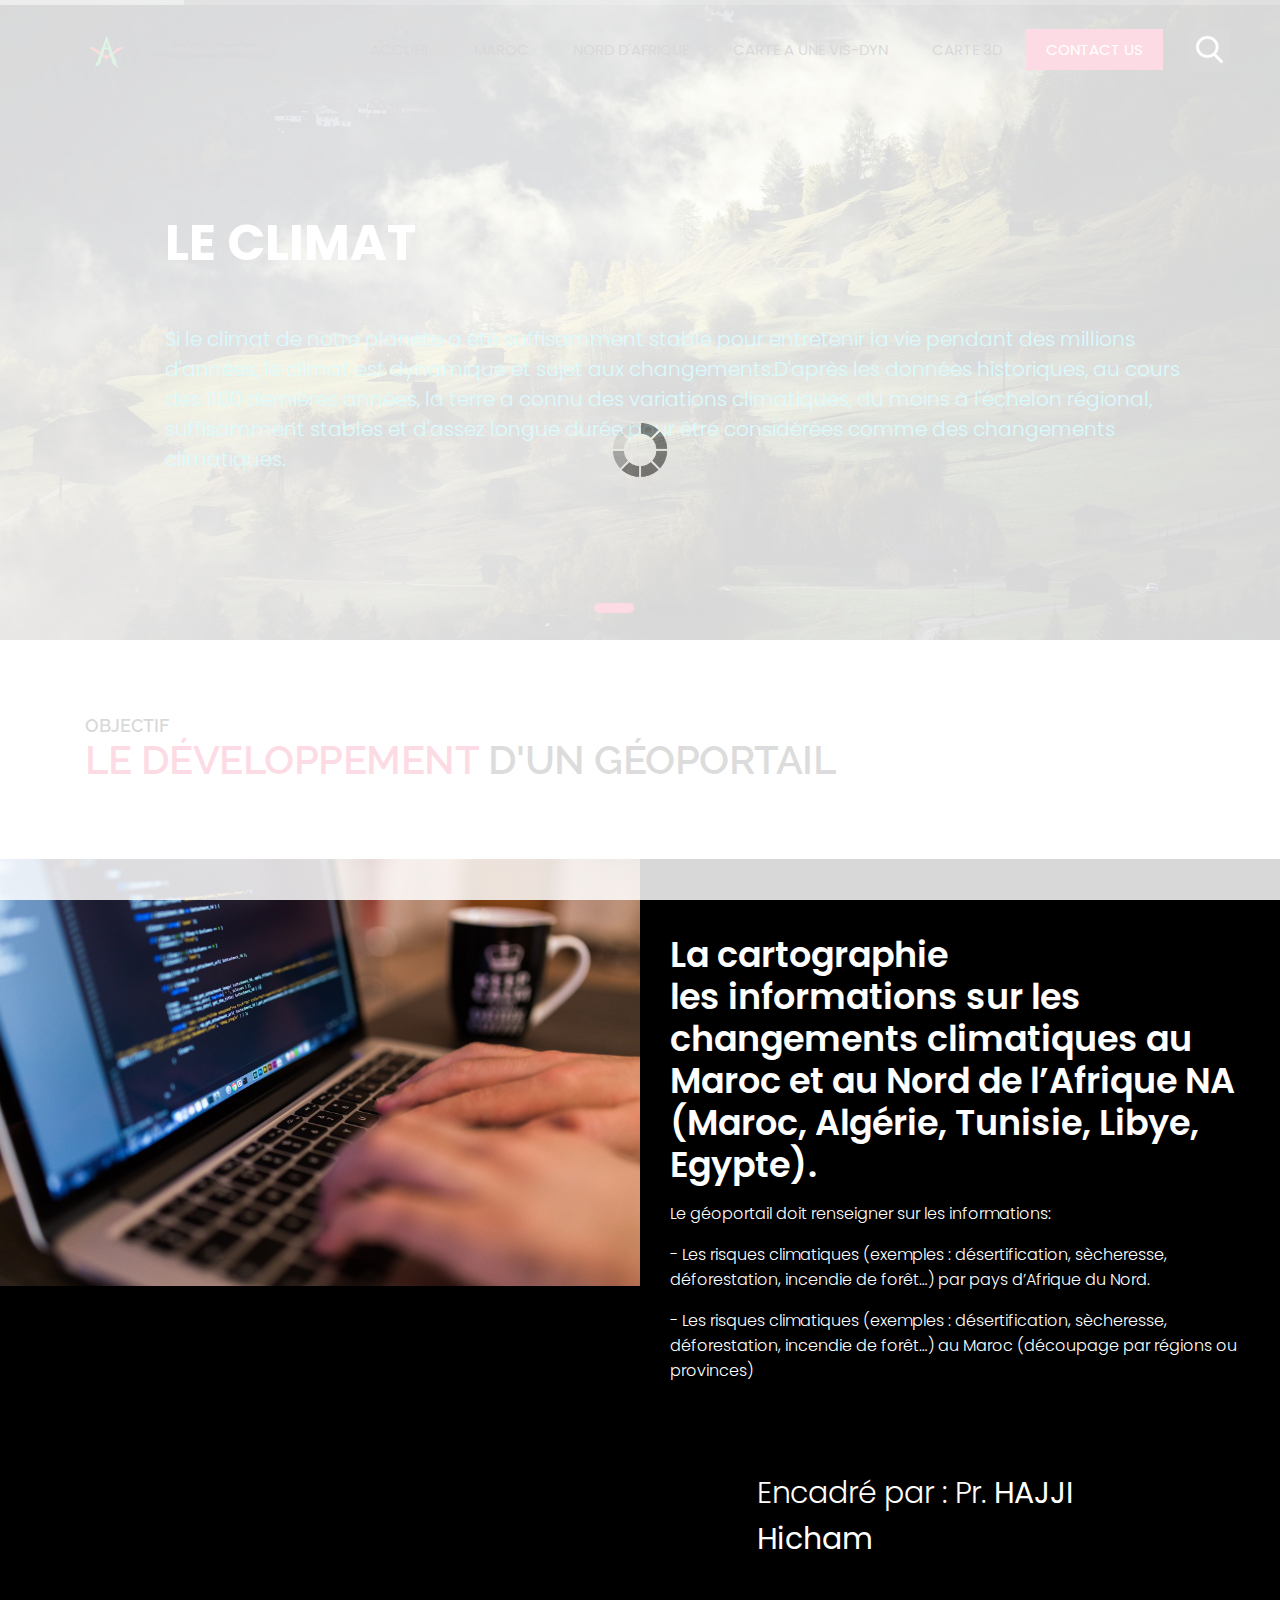
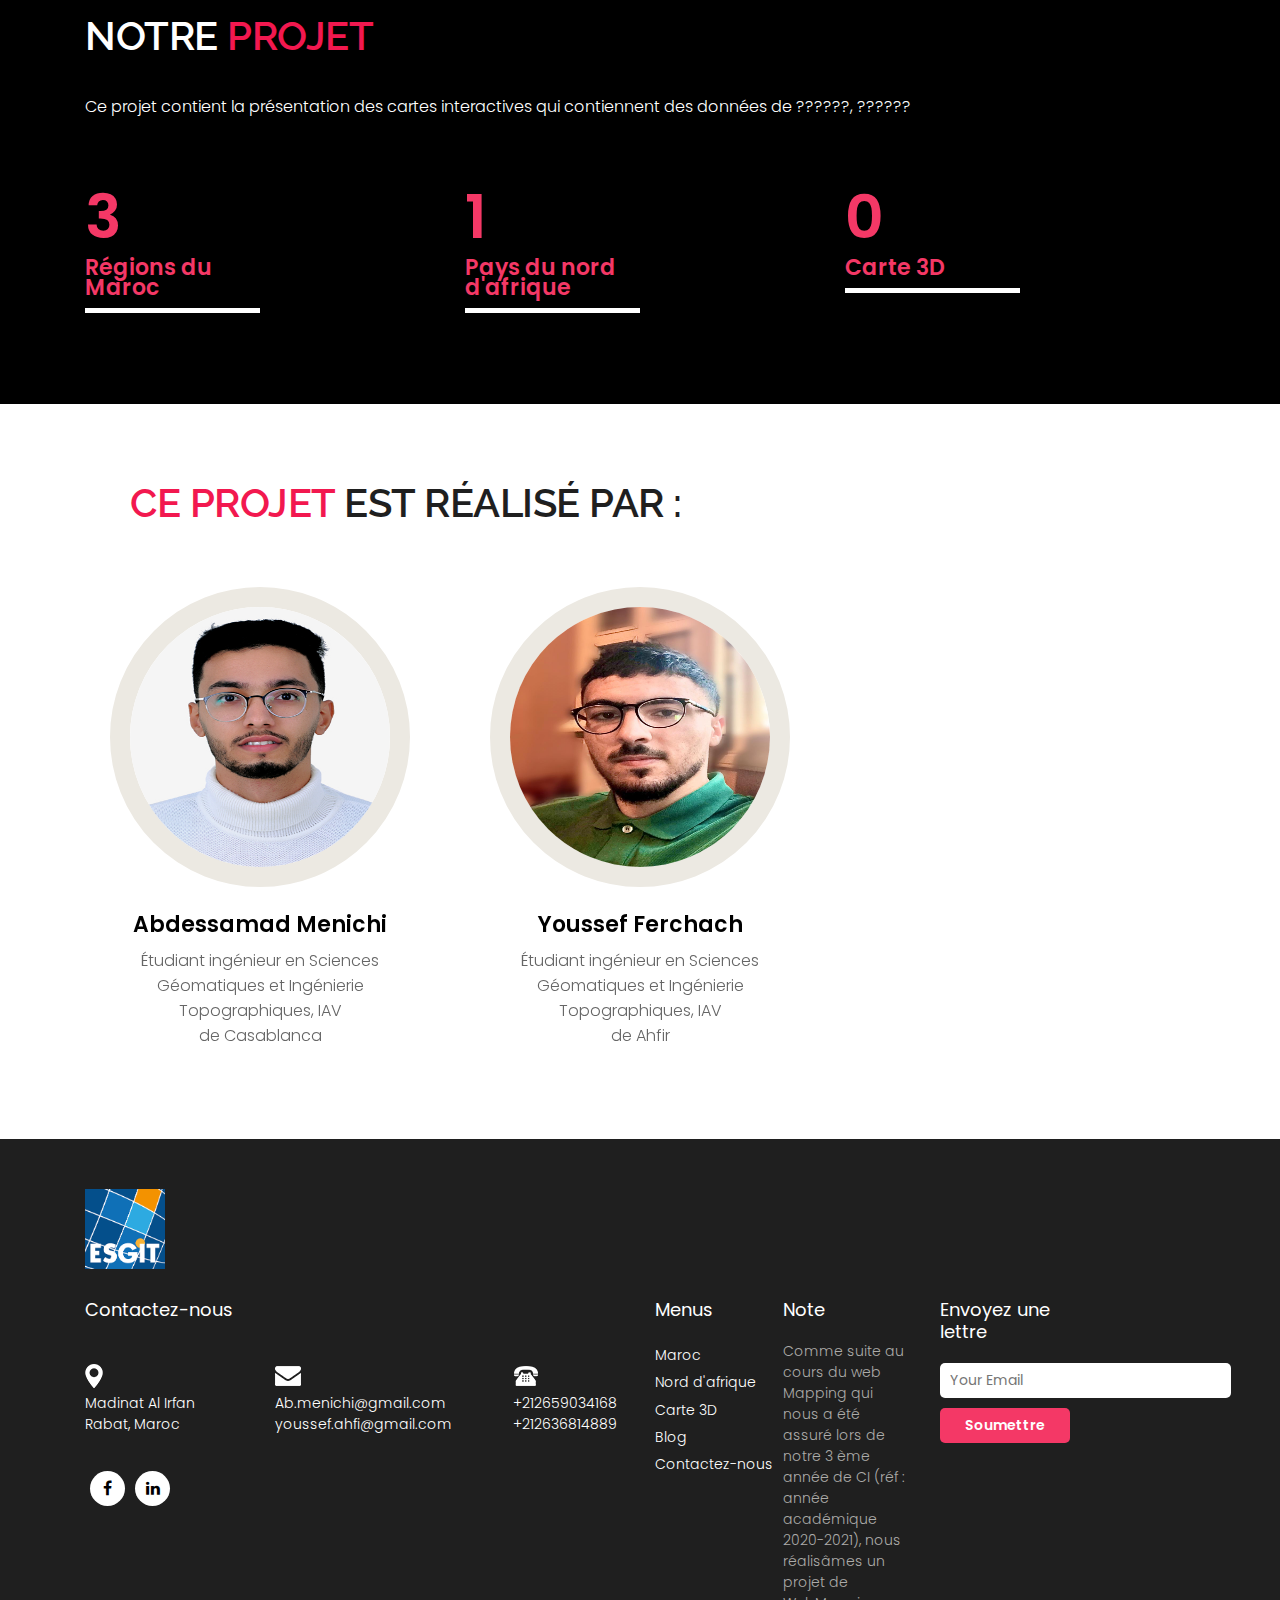
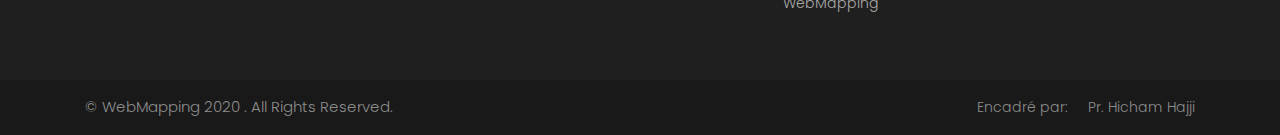
==== index.html @ 2bb7e205 "Add files via upload" ====
<!DOCTYPE html>
<html lang="en">
<!-- Basic -->

<head>
    <meta charset="utf-8">
    <meta http-equiv="X-UA-Compatible" content="IE=edge">

    <!-- Mobile Metas -->
    <meta name="viewport" content="width=device-width, minimum-scale=1.0, maximum-scale=1.0, user-scalable=no">

    <!-- Site Metas -->
    <title>Géoportail 32-46</title>
    <meta name="keywords" content="">
    <meta name="description" content="">
    <meta name="author" content="">

    <!-- Site Icons -->
    <link rel="shortcut icon" href="#" type="image/x-icon" />
    <link rel="apple-touch-icon" href="#" />

    <!-- Bootstrap CSS -->
    <link rel="stylesheet" href="css/bootstrap.min.css" />
    <!-- Pogo Slider CSS -->
    <link rel="stylesheet" href="css/pogo-slider.min.css" />
    <!-- Site CSS -->
    <link rel="stylesheet" href="css/style.css" />
    <!-- Responsive CSS -->
    <link rel="stylesheet" href="css/responsive.css" />
    <!-- Custom CSS -->
    <link rel="stylesheet" href="css/custom.css" />

    <!--[if lt IE 9]>
      <script src="https://oss.maxcdn.com/libs/html5shiv/3.7.0/html5shiv.js"></script>
      <script src="https://oss.maxcdn.com/libs/respond.js/1.4.2/respond.min.js"></script>
    <![endif]-->

</head>

<body id="home" data-spy="scroll" data-target="#navbar-wd" data-offset="98">

    <!-- LOADER -->
    <div id="preloader">
        <div class="loader">
            <img src="images/loader.gif" alt="#" />
        </div>
    </div>
    <!-- end loader -->
    <!-- END LOADER -->

    <!-- Start header -->
    <header class="top-header">
        <nav class="navbar header-nav navbar-expand-lg">
            <div class="container-fluid">
                <a class="navbar-brand" href="index.html"><img src="img/logo.png" alt="image"></a>
                <button class="navbar-toggler" type="button" data-toggle="collapse" data-target="#navbar-wd" aria-controls="navbar-wd" aria-expanded="false" aria-label="Toggle navigation">
                    <span></span>
                    <span></span>
                    <span></span>
                </button>
                <div class="collapse navbar-collapse justify-content-end" id="navbar-wd">
                    <ul class="navbar-nav">
                        <li><a class="nav-link active" href="index.html">Accueil</a></li>
                        <li><a class="nav-link" href="Maroc.html">Maroc</a></li>
                        <li><a class="nav-link" href="Nord_Afrique.html">Nord d'afrique</a></li>
                        <li><a class="nav-link" href="Vis_dyn.html">Carte a une vis-dyn</a></li>
                        <li><a class="nav-link" href="Carte 3d.html">Carte 3D</a></li>
                        <li><a class="nav-link" style="background:#f2184f;color:#fff;" href="contact.html">Contact us</a></li>
                    </ul>
                </div>
                <div class="search-box">
                    <input type="text" class="search-txt" placeholder="Search">
                    <a class="search-btn">
                        <img src="images/search_icon.png" alt="#" />
                    </a>
                </div>
            </div>
        </nav>
    </header>
    <!-- End header -->

    <!-- Start Banner -->
    <div class="ulockd-home-slider">
        <div class="container-fluid">
            <div class="row">
                <div class="pogoSlider" id="js-main-slider">
                    <div class="pogoSlider-slide" style="background-image:url(img/1.jpg);">
                        <div class="container">
                            <div class="row">
                                <div class="col-md-12">
                                    <div class="slide_text">
                                        <h3 style="color: #fff;">LE CLIMAT<br></h3>
                                        <br>
                                        <h4><span class="theme_color"></span></h4>
                                        <br>
                                        <p style="color: rgb(4, 226, 255);">Si le climat de notre planète a été suffisamment stable pour entretenir la vie pendant des millions d'années, le climat est dynamique et sujet aux changements.D'après les données historiques, au cours des 1100 dernières années, la terre a connu des variations climatiques, du moins à l'échelon régional, suffisamment stables et d'assez longue durée pour être considérées comme des changements climatiques.</p>
                                    </div>
                                </div>
                            </div>
                        </div>
                    </div>
                    <div class="pogoSlider-slide" style="background-image:url(img/2.jpg);">
                        <div class="container">
                            <div class="row">
                                <div class="col-md-12">
                                    <div class="slide_text">
                                        <h3>LES CHANGEMENTS<br>CLIMATIQUES</h3>
                                        <br>
                                        <h4><span class="theme_color"></span></h4>
                                        <br>
                                        <p style="color: rgb(0, 0, 0);">A l'échelle de l'humanité, une moyenne de 200 millions de personnes sont touchées chaque année par les catastrophes naturelles et environ 70 000 en périssent. En effet, comme en témoignent les bilans annuels des catastrophes et anomalies climatiques, nous assistons à des signes avant-coureurs significatifs.</p>
                                    </div>
                                </div>
                            </div>
                        </div>
                    </div>
                </div>
                <!-- .pogoSlider -->
            </div>
        </div>
    </div>
    <!-- End Banner -->
    
	<!-- section -->
    <div class="section layout_padding">
        <div class="container">
            <div class="row">
                <div class="col-md-12">
                    <div class="full">
                        <div class="heading_main text_align_left">
						   
						   <div class="right">
						    <p class="small_tag">Objectif</p>
                            <h2><span class="theme_color">le développement</span> d'un géoportail</h2>
						  </div>	
                        </div>
                    </div>
                </div>
            </div>
        </div>
    </div>
	<!-- end section -->

    <!-- section -->
    <div class="section dark_bg">
        <div class="container-fluid">
            <div class="row">
                <div class="col-lg-6 col-md-12 text_align_center padding_0">
                    <div class="full">
                        <img class="img-responsive" src="img/img-2png.jpg" alt="#" />
                    </div>
                </div>

                <div class="col-lg-6 col-md-12 white_fonts layout_padding padding_left_right">
                    <h3 class="small_heading">La cartographie<br>les informations sur les changements climatiques au Maroc et au Nord de l’Afrique NA (Maroc, Algérie, Tunisie, Libye, Egypte).</h3>
                    <p> 
                        Le géoportail doit renseigner sur les informations:</p>
                       <p> - Les risques climatiques (exemples : désertification, sècheresse, déforestation, incendie de forêt…) par pays d’Afrique du Nord.</p>
                        <p>- Les risques climatiques (exemples : désertification, sècheresse, déforestation, incendie de forêt…) au Maroc (découpage par régions ou provinces)</p>
                        <p style="font-size: 30px; margin: 15%;">   Encadré par : Pr. <b >HAJJI Hicham</b></p>
                </div>
            </div>
        </div>
    </div>
    <!-- end section -->

	<!-- section -->
    <div class="section layout_padding dark_bg">
        <div class="container">
            <div class="row">
                <div class="col-md-12">
                    <div class="full">
                        <div class="heading_main text_align_left white_fonts">
						   
						   <div class="right">
						    <h2 style="margin-top: -65%;">Notre <span class="theme_color">Projet</h2>
							
                          </div>	
                        </div>
                    </div>
                </div>
            </div>
			<div class="row margin-top_30">
                <div class="col-lg-12 margin-top_30 white_fonts">
                    <p style="margin-top: -15%;">Ce projet contient la présentation des cartes interactives qui contiennent des données de ??????, ??????</p>
                </div>
            </div>
			<div class="row margin-top_30 counter_section">
			   <div class="col-sm-12 col-md-4">
	        <div class="counter margin-top_30">
      
      <h2 class="timer count-title count-number " data-to="12" data-speed="3000"; style="margin-top: -40%;"></h2>
       <p class="count-text">Régions du Maroc</p>
    </div>
	        </div>
              <div class="col-sm-12 col-md-4">
               <div class="counter margin-top_30">
      
      <h2 class="timer count-title count-number" data-to="5" data-speed="3000"; style="margin-top: -40%;"></h2>
      <p class="count-text">Pays du nord d'afrique</p>
    </div>
              </div>
              <div class="col-sm-12 col-md-4">
                  <div class="counter margin-top_30">
     
      <h2 class="timer count-title count-number" data-to="1" data-speed="3000"; style="margin-top: -40%;"></h2>
      <p class="count-text">Carte    3D</p>
      
    </div></div>
			</div>
		
        </div>
    </div>
	<!-- end section -->

    <!-- section -->
    <div class="section layout_padding">
        <div class="container">
            <div class="row">
                <div class="col-md-12">
                    <div class="full">
                        <div class="heading_main text_align_left">
						   <div class="left">
						     <p class="section_count"></p>
						   </div>
						   <div class="right">
                            <h2><span class="theme_color">Ce projet  </span> est réalisé par :</h2>
							</div>	
                        </div>
                    </div>
                </div>
            </div>
			<div class="row margin-top_30">
                <div class="col-lg-12 margin-top_30">
                    <div id="team_slider" class="carousel slide" data-ride="carousel">

                        <!-- The slideshow -->
                        <div class="carousel-inner">
                            <div class="carousel-item active">
                                <div class="row">

                                   <div class="col-lg-4 col-md-4 col-sm-12">
                                        <div class="full">
										   <div class="full team_member_img text_align_center"> 
										      <img src="img/img-8.jpg" alt="#" />
											 <div class="social_icon_team">
											    <ul class="social_icon">
                                <li><a href="https://web.facebook.com/ab.menichi/"><i class="fa fa-facebook-f"></i></a></li>
                                
                                <li><a href="https://www.linkedin.com/in/abdessamadmenichi/"><i class="fa fa-linkedin"></i></a></li>
                                
                                               </ul>
                                             </div>											 
										   </div>
										   <div class="full text_align_center">
                                             <h3>Abdessamad Menichi</h3>
                                             <p>Étudiant ingénieur en Sciences Géomatiques et Ingénierie Topographiques, IAV
                                                <br>de Casablanca</p>
										   </div>
										   <div class="full text_align_center">
										     
										   </div>
										</div>
                                    </div>
									
                                   <div class="col-lg-4 col-md-4 col-sm-12">
                                        <div class="full">
										   <div class="full team_member_img text_align_center"> 
										      <img src="img/img-9.png" alt="#" />
											 <div class="social_icon_team">
											    <ul class="social_icon">
                                <li><a href="https://web.facebook.com/ab.menichi/"><i class="fa fa-facebook-f"></i></a></li>
                                
                                <li><a href="https://www.linkedin.com/in/youssef-ferchach-a106651b5/"><i class="fa fa-linkedin"></i></a></li>
                                
                                               </ul>
                                             </div>											 
										   </div>
										   <div class="full text_align_center">
                                             <h3>Youssef Ferchach</h3>
                                             <p>Étudiant ingénieur en Sciences Géomatiques et Ingénierie Topographiques, IAV
                                                <br>de Ahfir</p>
										   </div>
										   
										</div>
                                    </div>
									
                                </div>
                            </div>
                            <div class="carousel-item">
                                <div class="row" >
                                   <div class="col-lg-4 col-md-4 col-sm-12">
                                        <div class="full">
										   <div class="full team_member_img text_align_center"> 
										      <img src="img/img-8.jpg" alt="#" />
											 <div class="social_icon_team">
											    <ul class="social_icon">
                                <li><a href="https://web.facebook.com/ab.menichi/"><i class="fa fa-facebook-f"></i></a></li>
                                
                                <li><a href="https://www.linkedin.com/in/abdessamadmenichi/"><i class="fa fa-linkedin"></i></a></li>
                                
                                               </ul>
                                             </div>											 
										   </div>
										   <div class="full text_align_center">
                                             <h3>Abdessamad Menichi</h3>
                                             <p>Étudiant ingénieur en Sciences Géomatiques et Ingénierie Topographiques, IAV
                                                <br>de Casablanca</p>
										   </div>
										   <div class="full text_align_center">
										     
										   </div>
										</div>
                                    </div>
									
                                   <div class="col-lg-4 col-md-4 col-sm-12">
                                        <div class="full">
										   <div class="full team_member_img text_align_center"> 
										      <img src="img/img-9.png" alt="#" />
											 <div class="social_icon_team">
											    <ul class="social_icon">
                                <li><a href="https://web.facebook.com/fer.youss"><i class="fa fa-facebook-f"></i></a></li>
                                
                                <li><a href="https://www.linkedin.com/in/youssef-ferchach-a106651b5/"><i class="fa fa-linkedin"></i></a></li>
                                
                                               </ul>
                                             </div>											 
										   </div>
										   <div class="full text_align_center">
                                             <h3>Youssef Ferchach</h3>
                                             <p>Étudiant ingénieur en Sciences Géomatiques et Ingénierie Topographiques, IAV
                                                <br>de Ahfir</p>
										   </div>
										   
										</div>
                                    </div>
									
                                </div
                            </div>
                        </div>

                        <div class="bullets">
						  <!-- Indicators -->
  <ul class="carousel-indicators">
    <li data-target="#team_slider" data-slide-to="0" class="active"></li>
    <li data-target="#team_slider" data-slide-to="1"></li>
  </ul>
						</div>

                    </div>
                </div>

            </div>
        </div>
    </div>
	</div>
	<!-- end section -->

    <!-- Start Footer -->
    <footer class="footer-box">
        <div class="container">
            <div class="row">
                <div class="col-md-12 margin-bottom_30">
				   <img src="img/f_logo.png" alt="#" style="height: 80px;width: 80px" />
				</div>
               <div class="col-xl-6 white_fonts">
                    <div class="row">
					<div class="col-md-12 white_fonts margin-bottom_30">
					   <h3>Contactez-nous</h3>
					</div>
                        <div class="col-md-4">
                            <div class="full icon">
                                <img src="images/social1.png">
                            </div>
                            <div class="full white_fonts">
                                <p>Madinat Al Irfan
                                    <br>Rabat, Maroc</p>
                            </div>
                        </div>
                        <div class="col-md-5">
                            <div class="full icon">
                                <img src="images/social2.png">
                            </div>
                            <div class="full white_fonts">
                                <p>Ab.menichi@gmail.com
                                    <br>youssef.ahfi@gmail.com </p>
                            </div>
                        </div>
                        <div class="col-md-3">
                            <div class="full icon">
                                <img src="images/social3.png">
                            </div>
                            <div class="full white_fonts">
                                <p>+212659034168
                                    <br>+212636814889</p>
                            </div>
                        </div>
						<div class="col-md-12">
						   <ul class="full social_icon margin-top_20">
                                <li><a href="https://web.facebook.com/IAV.HASSANII.IAV"><i class="fa fa-facebook-f"></i></a></li>
                                
                                <li><a href="https://www.linkedin.com/school/iavhassan/"><i class="fa fa-linkedin"></i></a></li>
                                
                            </ul>
						</div>
                    </div>
                </div>
				
				 <div class="col-xl-6 white_fonts">
				    <div class="row">
					   <div class="col-md-6">
					     <div class="footer_blog footer_menu">
						    <h3>Menus</h3>
						    <ul> 
							  <li><a href="Maroc.html">Maroc</a></li>
							  <li><a href="Nord_Afrique.html">Nord d'afrique</a></li>
							  <li><a href="Carte 3d.html">Carte 3D</a></li>
							  <li><a href="https://www.youtube.com/watch?v=t9f39nukKBY">Blog</a></li>
							  <li><a href="contact.html">Contactez-nous</a></li>
							</ul>
						 </div>
						 <div class="footer_blog recent_post_footer">
						   <h3>Note</h3>
						   <p>Comme suite au cours du web Mapping qui nous a été assuré lors de notre 3 ème année de CI (réf : année académique 2020-2021), nous réalisâmes un projet de WebMapping </p>
						 </div>
					   </div>
					   <div class="col-md-6">
					     <div class="footer_blog full">
						     <h3>Envoyez une lettre</h3>
							 <div class="newsletter_form">
							    <form action="index.html">
								   <input type="email" placeholder="Your Email" name="#" required />
								   <button>Soumettre</button>
								</form>
							 </div>
						 </div>
					   </div>
					</div>
				 </div>

            </div>
            
        </div>
    </footer>
    <!-- End Footer -->

    <div class="footer_bottom">
        <div class="container">
            <div class="row">
                <div class="col-12">
                    <p class="crp">© WebMapping 2020 . All Rights Reserved.</p>
                    <ul class="bottom_menu">
                        <li><a href="#">Encadré par:</a></li>
                        <li><a href="#">Pr. Hicham Hajji</a></li>
                    </ul>
                </div>
            </div>
        </div>
    </div>

    <a href="#" id="scroll-to-top" class="hvr-radial-out"><i class="fa fa-angle-up"></i></a>

    <!-- ALL JS FILES -->
    <script src="js/jquery.min.js"></script>
	<script src="js/popper.min.js"></script>
    <script src="js/bootstrap.min.js"></script>
    <!-- ALL PLUGINS -->
    <script src="js/jquery.magnific-popup.min.js"></script>
    <script src="js/jquery.pogo-slider.min.js"></script>
    <script src="js/slider-index.js"></script>
    <script src="js/smoothscroll.js"></script>
    <script src="js/form-validator.min.js"></script>
    <script src="js/contact-form-script.js"></script>
    <script src="js/isotope.min.js"></script>
    <script src="js/images-loded.min.js"></script>
    <script src="js/custom.js"></script>
	<script>
	/* counter js */

(function ($) {
	$.fn.countTo = function (options) {
		options = options || {};
		
		return $(this).each(function () {
			// set options for current element
			var settings = $.extend({}, $.fn.countTo.defaults, {
				from:            $(this).data('from'),
				to:              $(this).data('to'),
				speed:           $(this).data('speed'),
				refreshInterval: $(this).data('refresh-interval'),
				decimals:        $(this).data('decimals')
			}, options);
			
			// how many times to update the value, and how much to increment the value on each update
			var loops = Math.ceil(settings.speed / settings.refreshInterval),
				increment = (settings.to - settings.from) / loops;
			
			// references & variables that will change with each update
			var self = this,
				$self = $(this),
				loopCount = 0,
				value = settings.from,
				data = $self.data('countTo') || {};
			
			$self.data('countTo', data);
			
			// if an existing interval can be found, clear it first
			if (data.interval) {
				clearInterval(data.interval);
			}
			data.interval = setInterval(updateTimer, settings.refreshInterval);
			
			// initialize the element with the starting value
			render(value);
			
			function updateTimer() {
				value += increment;
				loopCount++;
				
				render(value);
				
				if (typeof(settings.onUpdate) == 'function') {
					settings.onUpdate.call(self, value);
				}
				
				if (loopCount >= loops) {
					// remove the interval
					$self.removeData('countTo');
					clearInterval(data.interval);
					value = settings.to;
					
					if (typeof(settings.onComplete) == 'function') {
						settings.onComplete.call(self, value);
					}
				}
			}
			
			function render(value) {
				var formattedValue = settings.formatter.call(self, value, settings);
				$self.html(formattedValue);
			}
		});
	};
	
	$.fn.countTo.defaults = {
		from: 0,               // the number the element should start at
		to: 0,                 // the number the element should end at
		speed: 1000,           // how long it should take to count between the target numbers
		refreshInterval: 100,  // how often the element should be updated
		decimals: 0,           // the number of decimal places to show
		formatter: formatter,  // handler for formatting the value before rendering
		onUpdate: null,        // callback method for every time the element is updated
		onComplete: null       // callback method for when the element finishes updating
	};
	
	function formatter(value, settings) {
		return value.toFixed(settings.decimals);
	}
}(jQuery));

jQuery(function ($) {
  // custom formatting example
  $('.count-number').data('countToOptions', {
	formatter: function (value, options) {
	  return value.toFixed(options.decimals).replace(/\B(?=(?:\d{3})+(?!\d))/g, ',');
	}
  });
  
  // start all the timers
  $('.timer').each(count);  
  
  function count(options) {
	var $this = $(this);
	options = $.extend({}, options || {}, $this.data('countToOptions') || {});
	$this.countTo(options);
  }
});
	</script>
</body>

</html>
---- css/pogo-slider.min.css ----
.pogoSlider-dir-btn:focus,
.pogoSlider-nav-btn:focus {
	outline: 0
}

.pogoSlider {
	width: 100%;
	height: 0;
	padding-bottom: 50% !important;
	position: relative;
	overflow: hidden
}

#column-left .pogoSlider,
#column-right .pogoSlider,
#content .pogoSlider {
	margin-bottom: 20px
}

.pogoSlider--banner .pogoSlider-slide {
	ms-filter: "progid:DXImageTransform.Microsoft.Alpha(Opacity=100)";
	filter: alpha(opacity=100);
	opacity: 1
}

.pogoSlider-slide {
	width: 100%;
	height: 100%;
	position: absolute;
	background-size: cover;
	-ms-filter: "progid:DXImageTransform.Microsoft.Alpha(Opacity=0)";
	filter: alpha(opacity=0);
	opacity: 0;
	-webkit-perspective: 1300px;
	perspective: 1300px;
	overflow: hidden
}

.pogoSlider-loading {
	position: absolute;
	top: 0;
	left: 0;
	width: 100%;
	height: 100%;
	background: #eaeaea;
	z-index: 11
}

.pogoSlider-loading-icon {
	position: absolute;
	top: 50%;
	margin-top: -18px;
	left: 50%;
	margin-left: -18px;
	width: 36px;
	height: 36px;
	background-image: url([data-uri])
}

.pogoSlider-slide-element {
	-webkit-animation-fill-mode: both;
	animation-fill-mode: both
}

.m-pogoSlider .pogoSlider-slide-element {
	position: absolute;
	margin: 0;
	box-sizing: border-box
}

.pogoSlider-progressBar {
	position: absolute;
	width: 100%;
	height: 5px;
	top: 0;
	left: 0;
	background: #fff;
	-ms-filter: "progid:DXImageTransform.Microsoft.Alpha(Opacity=20)";
	filter: alpha(opacity=20);
	background: rgba(255, 255, 255, .2);
	z-index: 6
}

.pogoSlider-progressBar-duration {
	position: absolute;
	height: 100%;
	left: 0;
	width: 0;
	background: #fff;
	-ms-filter: "progid:DXImageTransform.Microsoft.Alpha(Opacity=40)";
	filter: alpha(opacity=40);
	background: rgba(255, 255, 255, .4)
}

.pogoSlider-dir-btn {
	position: absolute;
	z-index: 10;
	background: 0 0;
	width: 20px;
	height: 20px;
	border-color: #eaeaea;
	border-color: rgba(255, 255, 255, .7);
	border-style: solid;
	-webkit-transform: rotate(45deg);
	-ms-transform: rotate(45deg);
	transform: rotate(45deg);
	cursor: pointer
}

.pogoSlider-dir-btn:hover {
	border-color: #fff
}

.pogoSlider--dirBottomLeft .pogoSlider-dir-btn--prev,
.pogoSlider--dirBottomRight .pogoSlider-dir-btn--prev,
.pogoSlider--dirCenterHorizontal .pogoSlider-dir-btn--prev,
.pogoSlider--dirTopLeft .pogoSlider-dir-btn--prev,
.pogoSlider--dirTopRight .pogoSlider-dir-btn--prev {
	border-width: 0 0 3px 3px
}

.pogoSlider--dirBottomLeft .pogoSlider-dir-btn--next,
.pogoSlider--dirBottomRight .pogoSlider-dir-btn--next,
.pogoSlider--dirCenterHorizontal .pogoSlider-dir-btn--next,
.pogoSlider--dirTopLeft .pogoSlider-dir-btn--next,
.pogoSlider--dirTopRight .pogoSlider-dir-btn--next {
	border-width: 3px 3px 0 0
}

.pogoSlider--dirCenterVertical .pogoSlider-dir-btn--next {
	border-width: 3px 0 0 3px
}

.pogoSlider--dirCenterVertical .pogoSlider-dir-btn--prev {
	border-width: 0 3px 3px 0
}

.pogoSlider--dirCenterVertical .pogoSlider-dir-btn--next,
.pogoSlider--dirTopLeft .pogoSlider-dir-btn,
.pogoSlider--dirTopRight .pogoSlider-dir-btn {
	top: 14px
}

.pogoSlider--dirBottomLeft .pogoSlider-dir-btn--prev,
.pogoSlider--dirCenterHorizontal .pogoSlider-dir-btn--prev,
.pogoSlider--dirTopLeft .pogoSlider-dir-btn--prev {
	left: 14px
}

.pogoSlider--dirBottomLeft .pogoSlider-dir-btn--next,
.pogoSlider--dirTopLeft .pogoSlider-dir-btn--next {
	left: 50px
}

.pogoSlider--dirBottomRight .pogoSlider-dir-btn--prev,
.pogoSlider--dirTopRight .pogoSlider-dir-btn--prev {
	right: 50px
}

.pogoSlider--dirBottomRight .pogoSlider-dir-btn--next,
.pogoSlider--dirCenterHorizontal .pogoSlider-dir-btn--next,
.pogoSlider--dirTopRight .pogoSlider-dir-btn--next {
	right: 14px
}

.pogoSlider--dirBottomLeft .pogoSlider-dir-btn,
.pogoSlider--dirBottomRight .pogoSlider-dir-btn,
.pogoSlider--dirCenterVertical .pogoSlider-dir-btn--prev {
	bottom: 14px
}

.pogoSlider--dirCenterVertical .pogoSlider-dir-btn {
	left: 50%;
	margin-left: -10px
}

.pogoSlider--dirCenterHorizontal .pogoSlider-dir-btn {
	top: 50%;
	margin-top: -10px
}

.pogoSlider-nav {
	position: absolute;
	padding: 0;
	margin: 0;
	z-index: 10
}

.pogoSlider--navBottom .pogoSlider-nav,
.pogoSlider--navTop .pogoSlider-nav {
	left: 50%;
	-webkit-transform: translateX(-50%);
	-ms-transform: translateX(-50%);
	transform: translateX(-50%)
}

.pogoSlider--navTop .pogoSlider-nav {
	top: 10px
}

.pogoSlider--navBottom .pogoSlider-nav {
	bottom: 10px
}

.pogoSlider--navBottom .pogoSlider-nav li,
.pogoSlider--navTop .pogoSlider-nav li {
	display: inline;
	margin: 0 6px
}

.pogoSlider--navLeft .pogoSlider-nav,
.pogoSlider--navRight .pogoSlider-nav {
	top: 50%;
	-webkit-transform: translateY(-50%);
	-ms-transform: translateY(-50%);
	transform: translateY(-50%)
}

.pogoSlider--navLeft .pogoSlider-nav {
	left: 10px
}

.pogoSlider--navRight .pogoSlider-nav {
	right: 10px
}

.pogoSlider--navLeft .pogoSlider-nav li,
.pogoSlider--navRight .pogoSlider-nav li {
	display: block;
	margin: 6px 0
}

.pogoSlider-nav-btn {
	background: #ccc;
	background: rgba(255, 255, 255, .5);
	border: none;
	border-radius: 10px;
	width: 40px;
	height: 10px;
	box-shadow: 0 1px 1px rgba(0, 0, 0, .1);
	cursor: pointer
}

.pogoSlider-nav-btn--selected {
	background: #fff;
	box-shadow: 0 1px 1px rgba(0, 0, 0, .3)
}

.pogoSlider-slide-slice {
	overflow: hidden;
	position: absolute;
	background-size: cover
}

.pogoSlider-slide-slice-inner {
	position: absolute;
	overflow: hidden
}

.pogoSlider-animation-slideDownIn {
	-webkit-animation-name: slideDownIn;
	animation-name: slideDownIn
}

@-webkit-keyframes slideDownIn {
	0% {
		-webkit-transform: translateY(-50px);
		transform: translateY(-50px);
		opacity: 0
	}
	100% {
		-webkit-transform: translateY(0);
		transform: translateY(0);
		opacity: 1
	}
}

@keyframes slideDownIn {
	0% {
		-webkit-transform: translateY(-50px);
		transform: translateY(-50px);
		opacity: 0
	}
	100% {
		-webkit-transform: translateY(0);
		transform: translateY(0);
		opacity: 1
	}
}

.pogoSlider-animation-slideDownOut {
	-webkit-animation-name: slideDownOut;
	animation-name: slideDownOut
}

@-webkit-keyframes slideDownOut {
	0% {
		-webkit-transform: translateY(0);
		transform: translateY(0);
		opacity: 1
	}
	100% {
		-webkit-transform: translateY(50px);
		transform: translateY(50px);
		opacity: 0
	}
}

@keyframes slideDownOut {
	0% {
		-webkit-transform: translateY(0);
		transform: translateY(0);
		opacity: 1
	}
	100% {
		-webkit-transform: translateY(50px);
		transform: translateY(50px);
		opacity: 0
	}
}

.pogoSlider-animation-slideUpIn {
	-webkit-animation-name: slideUpIn;
	animation-name: slideUpIn
}

@-webkit-keyframes slideUpIn {
	0% {
		-webkit-transform: translateY(50px);
		transform: translateY(50px);
		opacity: 0
	}
	100% {
		-webkit-transform: translateY(0);
		transform: translateY(0);
		opacity: 1
	}
}

@keyframes slideUpIn {
	0% {
		-webkit-transform: translateY(50px);
		transform: translateY(50px);
		opacity: 0
	}
	100% {
		-webkit-transform: translateY(0);
		transform: translateY(0);
		opacity: 1
	}
}

.pogoSlider-animation-slideUpOut {
	-webkit-animation-name: slideUpOut;
	animation-name: slideUpOut
}

@-webkit-keyframes slideUpOut {
	0% {
		-webkit-transform: translateY(0);
		transform: translateY(0);
		opacity: 1
	}
	100% {
		-webkit-transform: translateY(50px);
		transform: translateY(50px);
		opacity: 0
	}
}

@keyframes slideUpOut {
	0% {
		-webkit-transform: translateY(0);
		transform: translateY(0);
		opacity: 1
	}
	100% {
		-webkit-transform: translateY(50px);
		transform: translateY(50px);
		opacity: 0
	}
}

.pogoSlider-animation-slideRightIn {
	-webkit-animation-name: slideRightIn;
	animation-name: slideRightIn
}

.pogoSlider-animation-slideRightOut {
	-webkit-animation-name: slideRightOut;
	animation-name: slideRightOut
}

@-webkit-keyframes slideRightIn {
	0% {
		-webkit-transform: translateX(-50px);
		transform: translateX(-50px);
		opacity: 0
	}
	100% {
		-webkit-transform: translateX(0);
		transform: translateX(0);
		opacity: 1
	}
}

@keyframes slideRightIn {
	0% {
		-webkit-transform: translateX(-50px);
		transform: translateX(-50px);
		opacity: 0
	}
	100% {
		-webkit-transform: translateX(0);
		transform: translateX(0);
		opacity: 1
	}
}

@-webkit-keyframes slideRightOut {
	0% {
		-webkit-transform: translateX(0);
		transform: translateX(0);
		opacity: 1
	}
	100% {
		-webkit-transform: translateX(50px);
		transform: translateX(50px);
		opacity: 0
	}
}

@keyframes slideRightOut {
	0% {
		-webkit-transform: translateX(0);
		transform: translateX(0);
		opacity: 1
	}
	100% {
		-webkit-transform: translateX(50px);
		transform: translateX(50px);
		opacity: 0
	}
}

.pogoSlider-animation-slideLeftIn {
	-webkit-animation-name: slideLeftIn;
	animation-name: slideLeftIn
}

.pogoSlider-animation-slideLeftOut {
	-webkit-animation-name: slideLeftOut;
	animation-name: slideLeftOut
}

@-webkit-keyframes slideLeftIn {
	0% {
		-webkit-transform: translateX(50px);
		transform: translateX(50px);
		opacity: 0
	}
	100% {
		-webkit-transform: translateX(0);
		transform: translateX(0);
		opacity: 1
	}
}

@keyframes slideLeftIn {
	0% {
		-webkit-transform: translateX(50px);
		transform: translateX(50px);
		opacity: 0
	}
	100% {
		-webkit-transform: translateX(0);
		transform: translateX(0);
		opacity: 1
	}
}

@-webkit-keyframes slideLeftOut {
	0% {
		-webkit-transform: translateX(0);
		transform: translateX(0);
		opacity: 1
	}
	100% {
		-webkit-transform: translateX(-50px);
		transform: translateX(-50px);
		opacity: 0
	}
}

@keyframes slideLeftOut {
	0% {
		-webkit-transform: translateX(0);
		transform: translateX(0);
		opacity: 1
	}
	100% {
		-webkit-transform: translateX(-50px);
		transform: translateX(-50px);
		opacity: 0
	}
}

.pogoSlider-animation-expandIn {
	-webkit-animation-name: expandIn;
	animation-name: expandIn
}

.pogoSlider-animation-expandOut {
	-webkit-animation-name: expandOut;
	animation-name: expandOut
}

@-webkit-keyframes expandIn {
	0% {
		-webkit-transform: scale(.7);
		transform: scale(.7);
		opacity: 0
	}
	100% {
		-webkit-transform: scale(1);
		transform: scale(1);
		opacity: 1
	}
}

@keyframes expandIn {
	0% {
		-webkit-transform: scale(.7);
		transform: scale(.7);
		opacity: 0
	}
	100% {
		-webkit-transform: scale(1);
		transform: scale(1);
		opacity: 1
	}
}

@-webkit-keyframes expandOut {
	0% {
		-webkit-transform: scale(1);
		transform: scale(1);
		opacity: 1
	}
	100% {
		-webkit-transform: scale(1.5);
		transform: scale(1.5);
		opacity: 0
	}
}

@keyframes expandOut {
	0% {
		-webkit-transform: scale(1);
		transform: scale(1);
		opacity: 1
	}
	100% {
		-webkit-transform: scale(1.5);
		transform: scale(1.5);
		opacity: 0
	}
}

.pogoSlider-animation-contractIn {
	-webkit-animation-name: contractIn;
	animation-name: contractIn
}

.pogoSlider-animation-contractOut {
	-webkit-animation-name: contractOut;
	animation-name: contractOut
}

@-webkit-keyframes contractIn {
	0% {
		-webkit-transform: scale(2);
		transform: scale(2);
		opacity: 0
	}
	100% {
		-webkit-transform: scale(1);
		transform: scale(1);
		opacity: 1
	}
}

@keyframes contractIn {
	0% {
		-webkit-transform: scale(2);
		transform: scale(2);
		opacity: 0
	}
	100% {
		-webkit-transform: scale(1);
		transform: scale(1);
		opacity: 1
	}
}

@-webkit-keyframes contractOut {
	0% {
		-webkit-transform: scale(1);
		transform: scale(1);
		opacity: 1
	}
	100% {
		-webkit-transform: scale(.5);
		transform: scale(.5);
		opacity: 0
	}
}

@keyframes contractOut {
	0% {
		-webkit-transform: scale(1);
		transform: scale(1);
		opacity: 1
	}
	100% {
		-webkit-transform: scale(.5);
		transform: scale(.5);
		opacity: 0
	}
}

.pogoSlider-animation-spinIn {
	-webkit-animation-name: spinIn;
	animation-name: spinIn
}

.pogoSlider-animation-spinOut {
	-webkit-animation-name: spinOut;
	animation-name: spinOut
}

@-webkit-keyframes spinIn {
	0% {
		-webkit-backface-visibility: hidden;
		backface-visibility: hidden;
		-webkit-transform: scale(0)rotate(720deg);
		transform: scale(0)rotate(720deg)
	}
	100% {
		-webkit-backface-visibility: hidden;
		backface-visibility: hidden;
		-webkit-transform: scale(1)rotate(0);
		transform: scale(1)rotate(0)
	}
}

@keyframes spinIn {
	0% {
		-webkit-backface-visibility: hidden;
		backface-visibility: hidden;
		-webkit-transform: scale(0)rotate(720deg);
		transform: scale(0)rotate(720deg)
	}
	100% {
		-webkit-backface-visibility: hidden;
		backface-visibility: hidden;
		-webkit-transform: scale(1)rotate(0);
		transform: scale(1)rotate(0)
	}
}

@-webkit-keyframes spinOut {
	0% {
		-webkit-backface-visibility: hidden;
		backface-visibility: hidden;
		-webkit-transform: scale(1)rotate(0);
		transform: scale(1)rotate(0)
	}
	100% {
		-webkit-backface-visibility: hidden;
		backface-visibility: hidden;
		-webkit-transform: scale(0)rotate(720deg);
		transform: scale(0)rotate(720deg)
	}
}

@keyframes spinOut {
	0% {
		-webkit-backface-visibility: hidden;
		backface-visibility: hidden;
		-webkit-transform: scale(1)rotate(0);
		transform: scale(1)rotate(0)
	}
	100% {
		-webkit-backface-visibility: hidden;
		backface-visibility: hidden;
		-webkit-transform: scale(0)rotate(720deg);
		transform: scale(0)rotate(720deg)
	}
}

.pogoSlider-animation-sideFallIn {
	-webkit-transform-style: preserve-3d;
	transform-style: preserve-3d;
	-webkit-animation-name: sideFallIn;
	animation-name: sideFallIn
}

.pogoSlider-animation-sideFallOut {
	-webkit-transform-style: preserve-3d;
	transform-style: preserve-3d;
	-webkit-animation-name: sideFallOut;
	animation-name: sideFallOut
}

@-webkit-keyframes sideFallIn {
	0% {
		-webkit-transform: translate(30%)translateZ(600px)rotate(10deg);
		transform: translate(30%)translateZ(600px)rotate(10deg);
		opacity: 0
	}
	100% {
		-webkit-transform: translate(0)translateZ(0)rotate(0);
		transform: translate(0)translateZ(0)rotate(0);
		opacity: 1
	}
}

@keyframes sideFallIn {
	0% {
		-webkit-transform: translate(30%)translateZ(600px)rotate(10deg);
		transform: translate(30%)translateZ(600px)rotate(10deg);
		opacity: 0
	}
	100% {
		-webkit-transform: translate(0)translateZ(0)rotate(0);
		transform: translate(0)translateZ(0)rotate(0);
		opacity: 1
	}
}

@-webkit-keyframes sideFallOut {
	0% {
		-webkit-transform: translate(0)translateZ(0)rotate(0);
		transform: translate(0)translateZ(0)rotate(0);
		opacity: 1
	}
	100% {
		-webkit-transform: translate(30%)translateZ(600px)rotate(10deg);
		transform: translate(30%)translateZ(600px)rotate(10deg);
		opacity: 0
	}
}

@keyframes sideFallOut {
	0% {
		-webkit-transform: translate(0)translateZ(0)rotate(0);
		transform: translate(0)translateZ(0)rotate(0);
		opacity: 1
	}
	100% {
		-webkit-transform: translate(30%)translateZ(600px)rotate(10deg);
		transform: translate(30%)translateZ(600px)rotate(10deg);
		opacity: 0
	}
}

.pogoSlider-animation-horizontal3DFlipIn {
	-webkit-transform-style: preserve-3d;
	transform-style: preserve-3d;
	-webkit-animation-name: horizontal3DFlipIn;
	animation-name: horizontal3DFlipIn
}

.pogoSlider-animation-horizontal3DFlipOut {
	-webkit-transform-style: preserve-3d;
	transform-style: preserve-3d;
	-webkit-animation-name: horizontal3DFlipOut;
	animation-name: horizontal3DFlipOut
}

@-webkit-keyframes horizontal3DFlipIn {
	0% {
		-webkit-transform: rotateY(-70deg);
		transform: rotateY(-70deg);
		opacity: 0
	}
	100% {
		-webkit-transform: rotateY(0);
		transform: rotateY(0);
		opacity: 1
	}
}

@keyframes horizontal3DFlipIn {
	0% {
		-webkit-transform: rotateY(-70deg);
		transform: rotateY(-70deg);
		opacity: 0
	}
	100% {
		-webkit-transform: rotateY(0);
		transform: rotateY(0);
		opacity: 1
	}
}

@-webkit-keyframes horizontal3DFlipOut {
	0% {
		-webkit-transform: rotateY(0);
		transform: rotateY(0);
		opacity: 1
	}
	100% {
		-webkit-transform: rotateY(-70deg);
		transform: rotateY(-70deg);
		opacity: 0
	}
}

@keyframes horizontal3DFlipOut {
	0% {
		-webkit-transform: rotateY(0);
		transform: rotateY(0);
		opacity: 1
	}
	100% {
		-webkit-transform: rotateY(-70deg);
		transform: rotateY(-70deg);
		opacity: 0
	}
}

.pogoSlider-animation-vertical3DFlipIn {
	-webkit-transform-style: preserve-3d;
	transform-style: preserve-3d;
	-webkit-animation-name: vertical3DFlipIn;
	animation-name: vertical3DFlipIn
}

.pogoSlider-animation-vertical3DFlipOut {
	-webkit-transform-style: preserve-3d;
	transform-style: preserve-3d;
	-webkit-animation-name: vertical3DFlipOut;
	animation-name: vertical3DFlipOut
}

@-webkit-keyframes vertical3DFlipIn {
	0% {
		-webkit-transform: rotateX(-70deg);
		transform: rotateX(-70deg);
		opacity: 0
	}
	100% {
		-webkit-transform: rotateX(0);
		transform: rotateX(0);
		opacity: 1
	}
}

@keyframes vertical3DFlipIn {
	0% {
		-webkit-transform: rotateX(-70deg);
		transform: rotateX(-70deg);
		opacity: 0
	}
	100% {
		-webkit-transform: rotateX(0);
		transform: rotateX(0);
		opacity: 1
	}
}

@-webkit-keyframes vertical3DFlipOut {
	0% {
		-webkit-transform: rotateX(0);
		transform: rotateX(0);
		opacity: 1
	}
	100% {
		-webkit-transform: rotateX(-70deg);
		transform: rotateX(-70deg);
		opacity: 0
	}
}

@keyframes vertical3DFlipOut {
	0% {
		-webkit-transform: rotateX(0);
		transform: rotateX(0);
		opacity: 1
	}
	100% {
		-webkit-transform: rotateX(-70deg);
		transform: rotateX(-70deg);
		opacity: 0
	}
}

.pogoSlider-animation-3DPivotIn {
	-webkit-transform-style: preserve-3d;
	transform-style: preserve-3d;
	-webkit-animation-name: pivotIn;
	animation-name: pivotIn
}

.pogoSlider-animation-3DPivotOut {
	-webkit-transform-style: preserve-3d;
	transform-style: preserve-3d;
	-webkit-animation-name: pivotOut;
	animation-name: pivotOut
}

@-webkit-keyframes pivotIn {
	0% {
		-webkit-transform: rotateX(-60deg);
		transform: rotateX(-60deg);
		-webkit-transform-origin: 50% 0;
		transform-origin: 50% 0;
		opacity: 0
	}
	100% {
		-webkit-transform: rotateX(0);
		transform: rotateX(0);
		-webkit-transform-origin: 0 0;
		transform-origin: 0 0;
		opacity: 1
	}
}

@keyframes pivotIn {
	0% {
		-webkit-transform: rotateX(-60deg);
		transform: rotateX(-60deg);
		-webkit-transform-origin: 50% 0;
		transform-origin: 50% 0;
		opacity: 0
	}
	100% {
		-webkit-transform: rotateX(0);
		transform: rotateX(0);
		-webkit-transform-origin: 0 0;
		transform-origin: 0 0;
		opacity: 1
	}
}

@-webkit-keyframes pivotOut {
	0% {
		-webkit-transform: rotateX(0);
		transform: rotateX(0);
		-webkit-transform-origin: 0 0;
		transform-origin: 0 0;
		opacity: 1
	}
	100% {
		-webkit-transform: rotateX(-60deg);
		transform: rotateX(-60deg);
		-webkit-transform-origin: 50% 0;
		transform-origin: 50% 0;
		opacity: 0
	}
}

@keyframes pivotOut {
	0% {
		-webkit-transform: rotateX(0);
		transform: rotateX(0);
		-webkit-transform-origin: 0 0;
		transform-origin: 0 0;
		opacity: 1
	}
	100% {
		-webkit-transform: rotateX(-60deg);
		transform: rotateX(-60deg);
		-webkit-transform-origin: 50% 0;
		transform-origin: 50% 0;
		opacity: 0
	}
}

.pogoSlider-animation-rollLeftIn {
	-webkit-animation-name: rollLeftIn;
	animation-name: rollLeftIn
}

.pogoSlider-animation-rollLeftOut {
	-webkit-animation-name: rollLeftOut;
	animation-name: rollLeftOut
}

@-webkit-keyframes rollLeftIn {
	0% {
		opacity: 0;
		-webkit-transform: translateX(100%)rotate(120deg);
		transform: translateX(100%)rotate(120deg)
	}
	100% {
		opacity: 1;
		-webkit-transform: translateX(0)rotate(0);
		transform: translateX(0)rotate(0)
	}
}

@keyframes rollLeftIn {
	0% {
		opacity: 0;
		-webkit-transform: translateX(100%)rotate(120deg);
		transform: translateX(100%)rotate(120deg)
	}
	100% {
		opacity: 1;
		-webkit-transform: translateX(0)rotate(0);
		transform: translateX(0)rotate(0)
	}
}

@-webkit-keyframes rollLeftOut {
	0% {
		opacity: 1;
		-webkit-transform: translateX(0)rotate(0);
		transform: translateX(0)rotate(0)
	}
	100% {
		opacity: 0;
		-webkit-transform: translateX(-100%)rotate(-120deg);
		transform: translateX(-100%)rotate(-120deg)
	}
}

@keyframes rollLeftOut {
	0% {
		opacity: 1;
		-webkit-transform: translateX(0)rotate(0);
		transform: translateX(0)rotate(0)
	}
	100% {
		opacity: 0;
		-webkit-transform: translateX(-100%)rotate(-120deg);
		transform: translateX(-100%)rotate(-120deg)
	}
}

.pogoSlider-animation-rollRightIn {
	-webkit-animation-name: rollRightIn;
	animation-name: rollRightIn
}

.pogoSlider-animation-rollRightOut {
	-webkit-animation-name: rollRightOut;
	animation-name: rollRightOut
}

@-webkit-keyframes rollRightIn {
	0% {
		opacity: 0;
		-webkit-transform: translateX(-100%)rotate(-120deg);
		transform: translateX(-100%)rotate(-120deg)
	}
	100% {
		opacity: 1;
		-webkit-transform: translateX(0)rotate(0);
		transform: translateX(0)rotate(0)
	}
}

@keyframes rollRightIn {
	0% {
		opacity: 0;
		-webkit-transform: translateX(-100%)rotate(-120deg);
		transform: translateX(-100%)rotate(-120deg)
	}
	100% {
		opacity: 1;
		-webkit-transform: translateX(0)rotate(0);
		transform: translateX(0)rotate(0)
	}
}

@-webkit-keyframes rollRightOut {
	0% {
		opacity: 1;
		-webkit-transform: translateX(0)rotate(0);
		transform: translateX(0)rotate(0)
	}
	100% {
		opacity: 0;
		-webkit-transform: translateX(100%)rotate(120deg);
		transform: translateX(100%)rotate(120deg)
	}
}

@keyframes rollRightOut {
	0% {
		opacity: 1;
		-webkit-transform: translateX(0)rotate(0);
		transform: translateX(0)rotate(0)
	}
	100% {
		opacity: 0;
		-webkit-transform: translateX(100%)rotate(120deg);
		transform: translateX(100%)rotate(120deg)
	}
}

.pogoSlider-animation-glideLeftIn {
	-webkit-animation-name: glideLeftIn;
	animation-name: glideLeftIn;
	-webkit-animation-timing-function: ease-out;
	animation-timing-function: ease-out
}

.pogoSlider-animation-glideLeftOut {
	-webkit-animation-name: glideLeftOut;
	animation-name: glideLeftOut;
	-webkit-animation-timing-function: ease-in;
	animation-timing-function: ease-in
}

@-webkit-keyframes glideLeftIn {
	0% {
		-webkit-transform: translateX(100%)skewX(-30deg);
		transform: translateX(100%)skewX(-30deg);
		opacity: 0
	}
	60% {
		-webkit-transform: translateX(-20%)skewX(30deg);
		transform: translateX(-20%)skewX(30deg);
		opacity: 1
	}
	80% {
		-webkit-transform: translateX(0)skewX(-15deg);
		transform: translateX(0)skewX(-15deg);
		opacity: 1
	}
	100% {
		-webkit-transform: translateX(0)skewX(0);
		transform: translateX(0)skewX(0);
		opacity: 1
	}
}

@keyframes glideLeftIn {
	0% {
		-webkit-transform: translateX(100%)skewX(-30deg);
		transform: translateX(100%)skewX(-30deg);
		opacity: 0
	}
	60% {
		-webkit-transform: translateX(-20%)skewX(30deg);
		transform: translateX(-20%)skewX(30deg);
		opacity: 1
	}
	80% {
		-webkit-transform: translateX(0)skewX(-15deg);
		transform: translateX(0)skewX(-15deg);
		opacity: 1
	}
	100% {
		-webkit-transform: translateX(0)skewX(0);
		transform: translateX(0)skewX(0);
		opacity: 1
	}
}

@-webkit-keyframes glideLeftOut {
	0% {
		-webkit-transform: translateX(0)skewX(0);
		transform: translateX(0)skewX(0);
		opacity: 1
	}
	100% {
		-webkit-transform: translateX(-100%)skewX(30deg);
		transform: translateX(-100%)skewX(30deg);
		opacity: 0
	}
}

@keyframes glideLeftOut {
	0% {
		-webkit-transform: translateX(0)skewX(0);
		transform: translateX(0)skewX(0);
		opacity: 1
	}
	100% {
		-webkit-transform: translateX(-100%)skewX(30deg);
		transform: translateX(-100%)skewX(30deg);
		opacity: 0
	}
}

.pogoSlider-animation-glideRightIn {
	-webkit-animation-name: glideRightIn;
	animation-name: glideRightIn;
	-webkit-animation-timing-function: ease-out;
	animation-timing-function: ease-out
}

.pogoSlider-animation-glideRightOut {
	-webkit-animation-name: glideRightOut;
	animation-name: glideRightOut;
	-webkit-animation-timing-function: ease-in;
	animation-timing-function: ease-in
}

@-webkit-keyframes glideRightIn {
	0% {
		-webkit-transform: translateX(-100%)skewX(30deg);
		transform: translateX(-100%)skewX(30deg);
		opacity: 0
	}
	60% {
		-webkit-transform: translateX(20%)skewX(-30deg);
		transform: translateX(20%)skewX(-30deg);
		opacity: 1
	}
	80% {
		-webkit-transform: translateX(0)skewX(15deg);
		transform: translateX(0)skewX(15deg);
		opacity: 1
	}
	100% {
		-webkit-transform: translateX(0)skewX(0);
		transform: translateX(0)skewX(0);
		opacity: 1
	}
}

@keyframes glideRightIn {
	0% {
		-webkit-transform: translateX(-100%)skewX(30deg);
		transform: translateX(-100%)skewX(30deg);
		opacity: 0
	}
	60% {
		-webkit-transform: translateX(20%)skewX(-30deg);
		transform: translateX(20%)skewX(-30deg);
		opacity: 1
	}
	80% {
		-webkit-transform: translateX(0)skewX(15deg);
		transform: translateX(0)skewX(15deg);
		opacity: 1
	}
	100% {
		-webkit-transform: translateX(0)skewX(0);
		transform: translateX(0)skewX(0);
		opacity: 1
	}
}

@-webkit-keyframes glideRightOut {
	0% {
		-webkit-transform: translateX(0)skewX(0);
		transform: translateX(0)skewX(0);
		opacity: 1
	}
	100% {
		-webkit-transform: translateX(100%)skewX(-30deg);
		transform: translateX(100%)skewX(-30deg);
		opacity: 0
	}
}

@keyframes glideRightOut {
	0% {
		-webkit-transform: translateX(0)skewX(0);
		transform: translateX(0)skewX(0);
		opacity: 1
	}
	100% {
		-webkit-transform: translateX(100%)skewX(-30deg);
		transform: translateX(100%)skewX(-30deg);
		opacity: 0
	}
}

.pogoSlider-animation-flipXIn {
	-webkit-backface-visibility: visible!important;
	backface-visibility: visible!important;
	-webkit-animation-name: flipXIn;
	animation-name: flipXIn
}

.pogoSlider-animation-flipXOut {
	-webkit-animation-name: flipXOut;
	animation-name: flipXOut;
	-webkit-backface-visibility: visible!important;
	backface-visibility: visible!important
}

@-webkit-keyframes flipXIn {
	0% {
		-webkit-transform: perspective(400px)rotateX(90deg);
		transform: perspective(400px)rotateX(90deg);
		opacity: 0
	}
	40% {
		-webkit-transform: perspective(400px)rotateX(-10deg);
		transform: perspective(400px)rotateX(-10deg)
	}
	70% {
		-webkit-transform: perspective(400px)rotateX(10deg);
		transform: perspective(400px)rotateX(10deg)
	}
	100% {
		-webkit-transform: perspective(400px)rotateX(0);
		transform: perspective(400px)rotateX(0);
		opacity: 1
	}
}

@keyframes flipXIn {
	0% {
		-webkit-transform: perspective(400px)rotateX(90deg);
		transform: perspective(400px)rotateX(90deg);
		opacity: 0
	}
	40% {
		-webkit-transform: perspective(400px)rotateX(-10deg);
		transform: perspective(400px)rotateX(-10deg)
	}
	70% {
		-webkit-transform: perspective(400px)rotateX(10deg);
		transform: perspective(400px)rotateX(10deg)
	}
	100% {
		-webkit-transform: perspective(400px)rotateX(0);
		transform: perspective(400px)rotateX(0);
		opacity: 1
	}
}

@-webkit-keyframes flipXOut {
	0% {
		-webkit-transform: perspective(400px)rotateX(0);
		transform: perspective(400px)rotateX(0);
		opacity: 1
	}
	100% {
		-webkit-transform: perspective(400px)rotateX(90deg);
		transform: perspective(400px)rotateX(90deg);
		opacity: 0
	}
}

@keyframes flipXOut {
	0% {
		-webkit-transform: perspective(400px)rotateX(0);
		transform: perspective(400px)rotateX(0);
		opacity: 1
	}
	100% {
		-webkit-transform: perspective(400px)rotateX(90deg);
		transform: perspective(400px)rotateX(90deg);
		opacity: 0
	}
}

.pogoSlider-animation-flipYIn {
	-webkit-backface-visibility: visible!important;
	backface-visibility: visible!important;
	-webkit-animation-name: flipYIn;
	animation-name: flipYIn
}

.pogoSlider-animation-flipYOut {
	-webkit-backface-visibility: visible!important;
	backface-visibility: visible!important;
	-webkit-animation-name: flipYOut;
	animation-name: flipYOut
}

@-webkit-keyframes flipYIn {
	0% {
		-webkit-transform: perspective(400px)rotateY(90deg);
		transform: perspective(400px)rotateY(90deg);
		opacity: 0
	}
	40% {
		-webkit-transform: perspective(400px)rotateY(-10deg);
		transform: perspective(400px)rotateY(-10deg)
	}
	70% {
		-webkit-transform: perspective(400px)rotateY(10deg);
		transform: perspective(400px)rotateY(10deg)
	}
	100% {
		-webkit-transform: perspective(400px)rotateY(0);
		transform: perspective(400px)rotateY(0);
		opacity: 1
	}
}

@keyframes flipYIn {
	0% {
		-webkit-transform: perspective(400px)rotateY(90deg);
		transform: perspective(400px)rotateY(90deg);
		opacity: 0
	}
	40% {
		-webkit-transform: perspective(400px)rotateY(-10deg);
		transform: perspective(400px)rotateY(-10deg)
	}
	70% {
		-webkit-transform: perspective(400px)rotateY(10deg);
		transform: perspective(400px)rotateY(10deg)
	}
	100% {
		-webkit-transform: perspective(400px)rotateY(0);
		transform: perspective(400px)rotateY(0);
		opacity: 1
	}
}

@-webkit-keyframes flipYOut {
	0% {
		-webkit-transform: perspective(400px)rotateY(0);
		transform: perspective(400px)rotateY(0);
		opacity: 1
	}
	100% {
		-webkit-transform: perspective(400px)rotateY(90deg);
		transform: perspective(400px)rotateY(90deg);
		opacity: 0
	}
}

@keyframes flipYOut {
	0% {
		-webkit-transform: perspective(400px)rotateY(0);
		transform: perspective(400px)rotateY(0);
		opacity: 1
	}
	100% {
		-webkit-transform: perspective(400px)rotateY(90deg);
		transform: perspective(400px)rotateY(90deg);
		opacity: 0
	}
}

.pogoSlider-animation-foldInLeft {
	-webkit-animation-name: foldInLeft;
	animation-name: foldInLeft;
	-webkit-animation-fill-mode: forwards;
	animation-fill-mode: forwards;
	-webkit-backface-visibility: hidden;
	backface-visibility: hidden;
	-webkit-transform-origin: 0 0 0;
	-ms-transform-origin: 0 0 0;
	transform-origin: 0 0 0;
	-webkit-transform-style: preserve-3d;
	transform-style: preserve-3d
}

@-webkit-keyframes foldInLeft {
	0% {
		-webkit-transform: rotateY(0);
		transform: rotateY(0)
	}
	100% {
		-webkit-transform: rotateY(-180deg);
		transform: rotateY(-180deg)
	}
}

@keyframes foldInLeft {
	0% {
		-webkit-transform: rotateY(0);
		transform: rotateY(0)
	}
	100% {
		-webkit-transform: rotateY(-180deg);
		transform: rotateY(-180deg)
	}
}

.pogoSlider-animation-foldOutLeft {
	-webkit-animation-name: foldOutLeft;
	animation-name: foldOutLeft;
	-webkit-animation-fill-mode: forwards;
	animation-fill-mode: forwards;
	-webkit-backface-visibility: hidden;
	backface-visibility: hidden;
	-webkit-transform-origin: 100% 100% 0;
	-ms-transform-origin: 100% 100% 0;
	transform-origin: 100% 100% 0;
	-webkit-transform-style: preserve-3d;
	transform-style: preserve-3d
}

@-webkit-keyframes foldOutLeft {
	0% {
		-webkit-transform: rotateY(180deg);
		transform: rotateY(180deg)
	}
	100% {
		-webkit-transform: rotateY(0);
		transform: rotateY(0)
	}
}

@keyframes foldOutLeft {
	0% {
		-webkit-transform: rotateY(180deg);
		transform: rotateY(180deg)
	}
	100% {
		-webkit-transform: rotateY(0);
		transform: rotateY(0)
	}
}

.pogoSlider-animation-foldInRight {
	-webkit-animation-name: foldInRight;
	animation-name: foldInRight;
	-webkit-animation-fill-mode: forwards;
	animation-fill-mode: forwards;
	-webkit-backface-visibility: hidden;
	backface-visibility: hidden;
	-webkit-transform-origin: 100% 100% 0;
	-ms-transform-origin: 100% 100% 0;
	transform-origin: 100% 100% 0;
	-webkit-transform-style: preserve-3d;
	transform-style: preserve-3d
}

@-webkit-keyframes foldInRight {
	0% {
		-webkit-transform: rotateY(0);
		transform: rotateY(0)
	}
	100% {
		-webkit-transform: rotateY(180deg);
		transform: rotateY(180deg)
	}
}

@keyframes foldInRight {
	0% {
		-webkit-transform: rotateY(0);
		transform: rotateY(0)
	}
	100% {
		-webkit-transform: rotateY(180deg);
		transform: rotateY(180deg)
	}
}

.pogoSlider-animation-foldOutRight {
	-webkit-animation-name: foldOutRight;
	animation-name: foldOutRight;
	-webkit-animation-fill-mode: forwards;
	animation-fill-mode: forwards;
	-webkit-backface-visibility: hidden;
	backface-visibility: hidden;
	-webkit-transform-origin: 0 0 0;
	-ms-transform-origin: 0 0 0;
	transform-origin: 0 0 0;
	-webkit-transform-style: preserve-3d;
	transform-style: preserve-3d
}

@-webkit-keyframes foldOutRight {
	0% {
		-webkit-transform: rotateY(-180deg);
		transform: rotateY(-180deg)
	}
	100% {
		-webkit-transform: rotateY(0);
		transform: rotateY(0)
	}
}

@keyframes foldOutRight {
	0% {
		-webkit-transform: rotateY(-180deg);
		transform: rotateY(-180deg)
	}
	100% {
		-webkit-transform: rotateY(0);
		transform: rotateY(0)
	}
}

.pogoSlider-animation-expandReveal {
	-webkit-animation-name: expandReveal;
	animation-name: expandReveal;
	-webkit-animation-fill-mode: forwards;
	animation-fill-mode: forwards
}

@-webkit-keyframes expandReveal {
	0% {
		-webkit-transform: scale(1);
		transform: scale(1);
		opacity: 1
	}
	100% {
		-webkit-transform: scale(1.3);
		transform: scale(1.3);
		opacity: 0
	}
}

@keyframes expandReveal {
	0% {
		-webkit-transform: scale(1);
		transform: scale(1);
		opacity: 1
	}
	100% {
		-webkit-transform: scale(1.3);
		transform: scale(1.3);
		opacity: 0
	}
}

.pogoSlider-animation-shrinkReveal {
	-webkit-animation-name: shrinkReveal;
	animation-name: shrinkReveal;
	-webkit-animation-fill-mode: forwards;
	animation-fill-mode: forwards
}

@-webkit-keyframes shrinkReveal {
	0% {
		-webkit-transform: scale(1);
		transform: scale(1);
		opacity: 1
	}
	100% {
		-webkit-transform: scale(.5);
		transform: scale(.5);
		opacity: 0
	}
}

@keyframes shrinkReveal {
	0% {
		-webkit-transform: scale(1);
		transform: scale(1);
		opacity: 1
	}
	100% {
		-webkit-transform: scale(.5);
		transform: scale(.5);
		opacity: 0
	}
}

.pogoSlider-animation-blocksReveal {
	-webkit-animation-name: blocksReveal;
	animation-name: blocksReveal;
	-webkit-animation-fill-mode: forwards;
	animation-fill-mode: forwards
}

@-webkit-keyframes blocksReveal {
	0% {
		-webkit-transform: scale(1);
		transform: scale(1);
		opacity: 1
	}
	100% {
		-webkit-transform: scale(.8);
		transform: scale(.8);
		opacity: 0
	}
}

@keyframes blocksReveal {
	0% {
		-webkit-transform: scale(1);
		transform: scale(1);
		opacity: 1
	}
	100% {
		-webkit-transform: scale(.8);
		transform: scale(.8);
		opacity: 0
	}
}

.pogoSlider-animation-downIn {
	-webkit-animation-name: downIn;
	animation-name: downIn;
	-webkit-animation-fill-mode: forwards;
	animation-fill-mode: forwards
}

@-webkit-keyframes downIn {
	0% {
		-webkit-transform: translateY(-100%);
		transform: translateY(-100%)
	}
	100% {
		-webkit-transform: translateY(0);
		transform: translateY(0)
	}
}

@keyframes downIn {
	0% {
		-webkit-transform: translateY(-100%);
		transform: translateY(-100%)
	}
	100% {
		-webkit-transform: translateY(0);
		transform: translateY(0)
	}
}

.pogoSlider-animation-downOut {
	-webkit-animation-name: downOut;
	animation-name: downOut;
	-webkit-animation-fill-mode: forwards;
	animation-fill-mode: forwards
}

@-webkit-keyframes downOut {
	0% {
		-webkit-transform: translateY(0);
		transform: translateY(0)
	}
	100% {
		-webkit-transform: translateY(100%);
		transform: translateY(100%)
	}
}

@keyframes downOut {
	0% {
		-webkit-transform: translateY(0);
		transform: translateY(0)
	}
	100% {
		-webkit-transform: translateY(100%);
		transform: translateY(100%)
	}
}

.pogoSlider-animation-upIn {
	-webkit-animation-name: upIn;
	animation-name: upIn;
	-webkit-animation-fill-mode: forwards;
	animation-fill-mode: forwards
}

@-webkit-keyframes upIn {
	0% {
		-webkit-transform: translateY(100%);
		transform: translateY(100%)
	}
	100% {
		-webkit-transform: translateY(0);
		transform: translateY(0)
	}
}

@keyframes upIn {
	0% {
		-webkit-transform: translateY(100%);
		transform: translateY(100%)
	}
	100% {
		-webkit-transform: translateY(0);
		transform: translateY(0)
	}
}

.pogoSlider-animation-upOut {
	-webkit-animation-name: upOut;
	animation-name: upOut;
	-webkit-animation-fill-mode: forwards;
	animation-fill-mode: forwards
}

@-webkit-keyframes upOut {
	0% {
		-webkit-transform: translateY(0);
		transform: translateY(0)
	}
	100% {
		-webkit-transform: translateY(-100%);
		transform: translateY(-100%)
	}
}

@keyframes upOut {
	0% {
		-webkit-transform: translateY(0);
		transform: translateY(0)
	}
	100% {
		-webkit-transform: translateY(-100%);
		transform: translateY(-100%)
	}
}

.pogoSlider-animation-rightIn {
	-webkit-animation-name: rightIn;
	animation-name: rightIn;
	-webkit-animation-fill-mode: forwards;
	animation-fill-mode: forwards
}

@-webkit-keyframes rightIn {
	0% {
		-webkit-transform: translateX(-100%);
		transform: translateX(-100%)
	}
	100% {
		-webkit-transform: translateX(0);
		transform: translateX(0)
	}
}

@keyframes rightIn {
	0% {
		-webkit-transform: translateX(-100%);
		transform: translateX(-100%)
	}
	100% {
		-webkit-transform: translateX(0);
		transform: translateX(0)
	}
}

.pogoSlider-animation-rightOut {
	-webkit-animation-name: rightOut;
	animation-name: rightOut;
	-webkit-animation-fill-mode: forwards;
	animation-fill-mode: forwards
}

@-webkit-keyframes rightOut {
	0% {
		-webkit-transform: translateX(0);
		transform: translateX(0)
	}
	100% {
		-webkit-transform: translateX(100%);
		transform: translateX(100%)
	}
}

@keyframes rightOut {
	0% {
		-webkit-transform: translateX(0);
		transform: translateX(0)
	}
	100% {
		-webkit-transform: translateX(100%);
		transform: translateX(100%)
	}
}

.pogoSlider-animation-leftIn {
	-webkit-animation-name: leftIn;
	animation-name: leftIn;
	-webkit-animation-fill-mode: forwards;
	animation-fill-mode: forwards
}

@-webkit-keyframes leftIn {
	0% {
		-webkit-transform: translateX(100%);
		transform: translateX(100%)
	}
	100% {
		-webkit-transform: translateX(0);
		transform: translateX(0)
	}
}

@keyframes leftIn {
	0% {
		-webkit-transform: translateX(100%);
		transform: translateX(100%)
	}
	100% {
		-webkit-transform: translateX(0);
		transform: translateX(0)
	}
}

.pogoSlider-animation-leftOut {
	-webkit-animation-name: leftOut;
	animation-name: leftOut;
	-webkit-animation-fill-mode: forwards;
	animation-fill-mode: forwards
}

@-webkit-keyframes leftOut {
	0% {
		-webkit-transform: translateX(0);
		transform: translateX(0)
	}
	100% {
		-webkit-transform: translateX(-100%);
		transform: translateX(-100%)
	}
}

@keyframes leftOut {
	0% {
		-webkit-transform: translateX(0);
		transform: translateX(0)
	}
	100% {
		-webkit-transform: translateX(-100%);
		transform: translateX(-100%)
	}
}
---- css/style.css ----
/*------------------------------------------------------------------ 
    IMPORT FONTS 
-------------------------------------------------------------------*/

@import url('https://fonts.googleapis.com/css?family=Poppins:100,100i,200,200i,300,300i,400,400i,500,500i,600,600i,700,700i,800,800i,900,900i');
@import url('https://fonts.googleapis.com/css?family=Montserrat:100,100i,200,200i,300,300i,400,400i,500,500i,600,600i,700,700i,800,800i');
@import url('https://fonts.googleapis.com/css?family=Great+Vibes');
@import url('https://fonts.googleapis.com/css?family=Raleway:100,100i,200,200i,300,300i,400,400i,500,500i,600,600i,700,700i,800,800i,900,900i');

/*------------------------------------------------------------------ 
    IMPORT FILES 
-------------------------------------------------------------------*/

@import url(animate.css);
@import url(font-awesome.min.css);
@import url(magnific-popup.css);
@import url(responsiveslides.css);
@import url(timeline.css);
@import url(flaticon.css);

/*------------------------------------------------------------------ 
    SKELETON
-------------------------------------------------------------------*/

body {
	color: #666666;
	font-size: 15px;
	font-family: 'Poppins', sans-serif;
	line-height: 1.80857;
}

a {
	color: #1f1f1f;
	text-decoration: none !important;
	outline: none !important;
	-webkit-transition: all .3s ease-in-out;
	-moz-transition: all .3s ease-in-out;
	-ms-transition: all .3s ease-in-out;
	-o-transition: all .3s ease-in-out;
	transition: all .3s ease-in-out;
}

h1,
h2,
h3,
h4,
h5,
h6 {
	letter-spacing: 0;
	font-weight: normal;
	position: relative;
	padding: 0 0 10px 0;
	font-weight: normal;
	line-height: 120% !important;
	color: #1f1f1f;
	margin: 0
}

h1 {
	font-size: 24px
}

h2 {
	font-size: 22px
}

h3 {
	font-size: 18px
}

h4 {
	font-size: 21px;
	color: #07528d;
	margin-top: 25px;
}

h5 {
	font-size: 14px
}

h6 {
	font-size: 13px
}

h1 a,
h2 a,
h3 a,
h4 a,
h5 a,
h6 a {
	color: #212121;
	text-decoration: none!important;
	opacity: 1
}

h1 a:hover,
h2 a:hover,
h3 a:hover,
h4 a:hover,
h5 a:hover,
h6 a:hover {
	opacity: .8
}

a {
	color: #1f1f1f;
	text-decoration: none;
	outline: none;
}

.dark_bg {
	background: #000;
}

.padding_left_right {
	padding-left: 30px;
	padding-right: 30px;
}

a,
.btn {
	text-decoration: none !important;
	outline: none !important;
	-webkit-transition: all .3s ease-in-out;
	-moz-transition: all .3s ease-in-out;
	-ms-transition: all .3s ease-in-out;
	-o-transition: all .3s ease-in-out;
	transition: all .3s ease-in-out;
}

.btn-custom {
	margin-top: 20px;
	background-color: transparent !important;
	border: 2px solid #ddd;
	padding: 12px 40px;
	font-size: 16px;
}

.lead {
	font-size: 18px;
	line-height: 30px;
	color: #767676;
	margin: 0;
	padding: 0;
}

blockquote {
	margin: 20px 0 20px;
	padding: 30px;
}

ul,
li,
ol {
	list-style: none;
	margin: 0px;
	padding: 0px;
}

button:focus {
	outline: none;
}

.form-control::-moz-placeholder {
	color: #ffffff;
	opacity: 1;
}


/*------------------------------------------------------------------ 
   LOADER 
-------------------------------------------------------------------*/

#preloader {
	width: 100%;
	height: 100%;
	top: 0;
	right: 0;
	bottom: 0;
	left: 0;
	z-index: 11000;
	position: fixed;
	display: block;
	display: flex;
	justify-content: center;
	align-items: center;
	background: #fff;
}

.loader {
    display: block;
    flex-wrap: wrap;
    width: 250px;
    height: auto;
    -webkit-transform-style: preserve-3d;
}

.loader img {
    width: 100%;
    height: auto;
}

.box {
	position: absolute;
	top: 0;
	left: 0;
	width: 75px;
	height: 75px;
	background-image: none;
	background-size: auto auto;
	background-image: none;
	-webkit-animation: move 2s ease-in-out infinite both;
	animation: move 2s ease-in-out infinite both;
	animation-delay: 0s;
	animation-delay: 0s;
	animation-delay: 0s;
	background-image: url('../images/gb.png');
	background-size: 100% 100%;
}

.box:nth-child(1) {
	-webkit-animation-delay: -1s;
	animation-delay: -1s;
}

.box:nth-child(2) {
	-webkit-animation-delay: -2s;
	animation-delay: -2s;
}

.box:nth-child(3) {
	-webkit-animation-delay: -3s;
	animation-delay: -3s;
}

@-webkit-keyframes move {
	0%,
	100% {
		-webkit-transform: none;
		transform: none;
	}
	12.5% {
		-webkit-transform: translate(40px, 0);
		transform: translate(40px, 0);
	}
	25% {
		-webkit-transform: translate(80px, 0);
		transform: translate(80px, 0);
	}
	37.5% {
		-webkit-transform: translate(80px, 40px);
		transform: translate(80px, 40px);
	}
	50% {
		-webkit-transform: translate(80px, 40px);
		transform: translate(80px, 40px);
	}
	62.5% {
		-webkit-transform: translate(30px, 60px);
		transform: translate(30px, 60px);
	}
	75% {
		-webkit-transform: translate(0, 80px);
		transform: translate(0, 40px);
	}
	87.5% {
		-webkit-transform: translate(0, 40px);
		transform: translate(0, 40px);
	}
}

@keyframes move {
	0%,
	100% {
		-webkit-transform: none;
		transform: none;
	}
	12.5% {
		-webkit-transform: translate(40px, 0);
		transform: translate(40px, 0);
	}
	25% {
		-webkit-transform: translate(80px, 0);
		transform: translate(80px, 0);
	}
	37.5% {
		-webkit-transform: translate(80px, 40px);
		transform: translate(80px, 40px);
	}
	50% {
		-webkit-transform: translate(80px, 80px);
		transform: translate(80px, 80px);
	}
	62.5% {
		-webkit-transform: translate(40px, 80px);
		transform: translate(40px, 80px);
	}
	75% {
		-webkit-transform: translate(0, 80px);
		transform: translate(0, 80px);
	}
	87.5% {
		-webkit-transform: translate(0, 40px);
		transform: translate(0, 40px);
	}
}

#scroll-to-top {
	width: 40px;
	height: 40px;
	position: fixed;
	bottom: 10px;
	right: 20px;
	display: none;
	font-size: 25px;
	border-radius: 0;
	transition: .2s;
	letter-spacing: 1px;
	text-align: center;
	line-height: 40px;
	color: #ffffff;
	font-weight: 900;
	border-radius: 100%;
}


/*------------------------------------------------------------------ HEADER -------------------------------------------------------------------*/

.top-header .navbar {
	padding: 5px 0px;
}

.top-header {
    position: absolute;
    top: 0px;
    left: 0px;
    width: 100%;
    margin: 0 auto;
    z-index: 20;
    background-position: left;
    background-repeat: no-repeat;
    background-color: transparent;
    background-size: auto 100%;
}

.top-header .navbar .navbar-collapse ul li a {
	text-transform: uppercase;
	font-size: 15px;
	padding: 7px 20px;
	position: relative;
	font-weight: 400;
	overflow: hidden;
	color: #000;
}

a.navbar-brand {
	left: 35px;
	position: relative;
}

.top-header .navbar .navbar-collapse ul li a.active {}

.top-header .navbar .navbar-collapse ul li a:hover,
.top-header .navbar .navbar-collapse ul li a:focus {
	background: transparent;
	color: #f2184f;
}

.search_icon.nav-link img {
	width: 25px;
}

.top-header .navbar .navbar-collapse ul li {
	margin: 0 2px;
}

.top-header.fixed-menu {
	width: 100%;
	position: fixed;
	box-shadow: 0px 3px 6px 3px rgba(0, 0, 0, 0.06);
	-webkit-animation-duration: 1s;
	animation-duration: 1s;
	-webkit-animation-fill-mode: both;
	animation-fill-mode: both;
	-webkit-animation-name: fadeInDown;
	animation-name: fadeInDown;
	background: #fff;
	z-index: 20;
}

.navbar-toggler {
	border: 2px solid #f43866;
	border-radius: 0;
	margin: 15px 15px;
	padding: 8px 8px;
	-webkit-transition: all 0.2s linear;
	-moz-transition: all 0.2s linear;
	-o-transition: all 0.2s linear;
	transition: all 0.2s linear;
}

.navbar-toggler span {
	background: #f43866;
	display: block;
	width: 22px;
	height: 2px;
	margin: 0 auto;
	margin-top: 0px;
	margin-top: 0px;
	-webkit-border-radius: 1px;
	-moz-border-radius: 1px;
	border-radius: 1px;
	-webkit-transition: all 0.2s linear;
	-moz-transition: all 0.2s linear;
	-o-transition: all 0.2s linear;
	transition: all 0.2s linear;
}

.navbar-toggler span+span {
	margin-top: 5px;
}

.navbar-toggler:hover {
	border: 2px solid #f43866;
}

.navbar-toggler:hover span {
	background: #f43866;
}


/* search bar */

.search-box {
	position: absolute;
	top: 0;
	right: 50px;
	height: auto;
	padding: 0;
	margin-top: 29px;
}

.search-box:hover .search-txt {
	width: 240px;
	padding: 0 10px;
}

.top-header #navbar-wd {
	padding-right: 100px;
}

.search-btn {
	float: right;
	width: 41px;
	height: 41px;
	background: transparent;
	display: flex;
	justify-content: center;
	align-items: center;
	background: #111;
}

.search-txt {
	border: none;
	outline: none;
	float: left;
	padding: 0;
	color: #000;
	font-size: 14px;
	line-height: 41px;
	width: 0;
	transition: width 400ms;
	background: #fff;
	padding: 0;
	font-weight: 300;
}

.theme_color {
	color: #f2184f;
}


/*------------------------------------------------------------------ Banner -------------------------------------------------------------------*/

.home-slider {
	position: relative;
	height: 540px;
}

.lbox-caption {
	display: table;
	height: 100% !important;
	width: 100% !important;
	left: 0 !important;
}

.lbox-caption {
	position: absolute;
	margin: 0 auto;
	left: 0;
	right: 0;
	z-index: 10;
}

.lbox-details {
	display: table-cell;
	text-align: center;
	vertical-align: middle;
	position: absolute;
	top: 0px;
	left: 0;
	right: 0;
	height: 100%;
	padding: 22% 0%;
}

.lbox-details::before {
	content: "";
	position: absolute;
	top: 0px;
	left: 0px;
	width: 100%;
	height: 100%;
	z-index: 2;
}

.lbox-details h1 {
	font-size: 54px;
	font-family: 'Montserrat', sans-serif;
	color: #ffffff;
	font-weight: 600;
	position: relative;
	z-index: 3;
}

.lbox-details h2 {
	font-size: 48px;
	color: #ffffff;
	font-weight: 300;
	position: relative;
	z-index: 3;
}

.lbox-details p {
	color: #ffffff;
	position: relative;
	z-index: 3;
}

.lbox-details p strong {
	color: #70c6eb;
	font-size: 40px;
	font-family: 'Montserrat', sans-serif;
}

.lbox-details a.btn {
	background: #ffffff;
	padding: 10px 20px;
	font-size: 20px;
	text-transform: capitalize;
	color: #3a4149;
	border-radius: 0px;
	position: relative;
	z-index: 3;
}

.lbox-details a.btn:hover {
	background: #70c6eb;
}

.pogoSlider-nav-btn {
	background: #000;
}

.pogoSlider-nav-btn--selected {
	background: #f2184f !important;
}

.pogoSlider--navBottom .pogoSlider-nav {
	bottom: 20px;
}

.pogoSlider--dirCenterHorizontal .pogoSlider-dir-btn {
	display: none;
}

.img-responsive {
	max-width: 100%;
}

.slide_text h3 {
    font-size: 50px;
    font-weight: 700;
    padding: 0;
    line-height: 45px !important;
    text-transform: uppercase;
}

.slide_text h4 {
    font-size: 30px;
    font-weight: 700;
    margin: 0;
    padding: 0;
    text-transform: uppercase;
}

.slide_text p {
    color: #f2184f;
    font-size: 20px;
    font-weight: 300;
    padding-top: 0;
    line-height: normal;
    margin-bottom: 0;
}

.contact_bt {
    width: 180px;
    height: 50px;
    background: #f2184f;
    color: #fff;
    float: left;
    line-height: 50px;
    text-align: center;
    font-size: 18px;
    font-weight: 500;
    margin-top: 50px;
    border-radius: 5px;
}

.contact_bt:hover,
.contact_bt:focus {
    color: #fff;
}

.dark_bg .contact_bt {
    margin-top: 30px;
}

.slide_text {
    margin-top: 220px;
    padding-left: 80px;
}

/*------------------------------------------------------------------ About -------------------------------------------------------------------*/

.tooltip-1 {
	display: inline-block;
	position: relative;
	color: #70c6eb;
	opacity: 1;
}

.tooltip__wave {
	width: 30%;
	height: 20px;
	position: absolute;
	bottom: -10px;
	left: 0;
	right: 0px;
	margin: 0 auto;
	overflow: hidden;
}

.tooltip__wave span {
	position: absolute;
	left: -100%;
	width: 200%;
	height: 100%;
	background: url(../images/wave.svg) repeat-x center center;
	background-size: 50% auto;
}

.about-box {
	padding: 70px 0px;
}

.title-box {
	text-align: center;
	margin-bottom: 30px;
}

.title-box h2 {
	font-size: 75px;
	font-family: 'Great Vibes', cursive;
	color: #e91327;
	font-weight: 400;
	padding: 0;
}

.title-box h2 span {
	color: #70c6eb;
	text-decoration: underline;
}

.about-main-info h2 span {
	color: #70c6eb;
	text-decoration: underline;
}

.about-main-info {
	margin-bottom: 30px;
}

.about-m {}

.about-img {
	padding: 30px 0px;
}

.about-img img {
	border-radius: 10px;
}

.about-m ul {
	display: block;
	text-align: center;
	padding-bottom: 30px;
}

.about-m ul li {
	display: inline-block;
	text-align: center;
}

.about-m ul li a {
	background: #528780;
	color: #ffffff;
	width: 38px;
	height: 38px;
	text-align: center;
	line-height: 38px;
	display: block;
	border-radius: 50px;
	margin: 0px 5px;
}

.about-m ul li a:hover {
	background: #333333;
	color: #ffffff;
}

.about-main-info h2 {
	font-size: 45px;
	color: #e91327;
	font-weight: 600;
}

.about-main-info a {
	border-radius: 2px;
	transition: .2s;
	padding: 10px 25px;
	background: #e91327;
	color: #ffffff;
	font-weight: 300;
	font-size: 15px;
	border-radius: 0 15px;
	margin-top: 10px;
}

.about-main-info a:hover {
	color: #ffffff;
}

.about-main-info div.full>img {
	height: 500px;
}

.hvr-radial-out {
	display: inline-block;
	vertical-align: middle;
	-webkit-transform: perspective(1px) translateZ(0);
	transform: perspective(1px) translateZ(0);
	box-shadow: 0 0 1px rgba(0, 0, 0, 0);
	position: relative;
	overflow: hidden;
	background: #070500;
	-webkit-transition-property: color;
	transition-property: color;
	-webkit-transition-duration: 0.3s;
	transition-duration: 0.3s;
	color: #fff;
	float: left;
	width: 165px;
	height: 45px;
	text-align: center;
	line-height: 45px;
}

.hvr-radial-out::before {
	content: "";
	position: absolute;
	z-index: -1;
	top: 0;
	left: 0;
	right: 0;
	bottom: 0;
	background: #f43866;
	border-radius: 100%;
	-webkit-transform: scale(0);
	transform: scale(0);
	-webkit-transition-property: transform;
	transition-property: transform;
	-webkit-transition-duration: 0.3s;
	transition-duration: 0.3s;
	-webkit-transition-timing-function: ease-out;
	transition-timing-function: ease-out;
}

.hvr-radial-out:hover::before,
.hvr-radial-out:focus::before,
.hvr-radial-out:active::before {
	-webkit-transform: scale(2);
	transform: scale(2);
}

a.hvr-radial-out:hover,
a.hvr-radial-out:focus {
	color: #fff;
}


/*------------------------------------------------------------------ Services -------------------------------------------------------------------*/

.service_blog {
    float: left;
    width: 100%;
    border: solid #555 1px;
    padding: 30px;
    margin-top: 30px;
    transition: ease all 0.2s;
}

.service_blog:hover, .service_blog:focus {
    box-shadow: 0 0 30px 0 rgba(0,0,0,.2);
    transform: scale(1.02);
}

.service_blog h4 {
    font-weight: 600;
    text-transform: uppercase;
    font-size: 18px;
    border-bottom: solid #222 2px;
    color: #222;
    margin-bottom: 15px;
}

.effect-service {
	position: relative;
	height: auto;
	text-align: center;
	cursor: pointer;
	border: 8px solid #eee;
	margin-bottom: 30px;
}

figure.effect-service {
	background: -webkit-linear-gradient(-45deg, #EC65B7 0%, #05E0D8 100%);
	background: linear-gradient(-45deg, #EC65B7 0%, #05E0D8 100%);
}

figure img {
	position: relative;
	display: block;
	min-height: 100%;
	max-width: 100%;
	opacity: 0.8;
}

figure.effect-service img {
	opacity: 0.85;
	-webkit-transition: opacity 0.35s;
	transition: opacity 0.35s;
}

figure figcaption,
.grid figure figcaption>a {
	position: absolute;
	top: 0;
	left: 0;
	width: 100%;
	height: 100%;
}

figure figcaption {
	padding: 10px;
	color: #fff;
	text-transform: capitalize;
	font-size: 1.25em;
	-webkit-backface-visibility: hidden;
	backface-visibility: hidden;
}

figure.effect-service h2 {
	padding: 20px;
	width: 50%;
	height: 50%;
	text-align: left;
	-webkit-transition: -webkit-transform 0.35s;
	transition: transform 0.35s;
	-webkit-transform: translate3d(10px, 10px, 0);
	transform: translate3d(10px, 10px, 0);
}

figure.effect-service h2 {
	background: #e91327;
	padding: 13px;
	width: 94%;
	height: 58px;
	border: 0;
	margin: 0;
	font-weight: 200;
	font-size: 34px;
	color: #ffffff;
	text-align: center;
	font-family: 'Great Vibes', cursive;
}

figure.effect-service p {
	padding: 15px;
	width: 100%;
	height: 80%;
	font-size: 14px;
	border: 2px solid #fff;
	margin: 0;
	font-weight: 300;
	display: none;
}

figure.effect-service p {
	float: right;
	padding: 20px;
	text-align: left;
	opacity: 0;
	-webkit-transition: opacity 0.35s, -webkit-transform 0.35s;
	transition: opacity 0.35s, transform 0.35s;
	-webkit-transform: translate3d(-50%, -50%, 0);
	transform: translate3d(-50%, -50%, 0);
}

figure figcaption>a {
	z-index: 1000;
	text-indent: 200%;
	white-space: nowrap;
	font-size: 0;
	opacity: 0;
}

figure.effect-service:hover img {
	opacity: 0.6;
}

figure.effect-service:hover p {
	opacity: 1;
}

figure.effect-service:hover {
	border: 8px solid #e91327;
}


/*------------------------------------------------------------------ Gallery -------------------------------------------------------------------*/

.gallery-box {
	padding: 70px 0px 120px;
}

.gallery-box ul {}

.gallery-box ul li {
	position: relative;
	width: 31.33%;
	margin: 0 1% 20px !important;
	padding: 0px;
	float: left;
	border: none;
	overflow: hidden;
	margin-bottom: 0px;
}

.gallery-box ul li a {
	position: relative;
	display: inline-block;
	border: 4px solid #ffffff;
}

.gallery-box ul li a::before {
	content: "";
	position: absolute;
	background: rgba(233, 19, 39, 0.9);
	width: 100%;
	height: 100%;
	left: 0px;
	top: 100%;
	opacity: 0;
	transition: all 0.3s ease-in-out;
	-webkit-transition: all 0.3s ease-in-out;
	-moz-transition: all 0.3s ease-in-out;
	-o-transition: all 0.3s ease-in-out;
	-moz-transition: all 0.3s ease-in-out;
}

.gallery-box ul li a .overlay {
	background: #70c6eb;
	color: #3a4149;
	font-size: 22px;
	text-align: center;
	width: 38px;
	height: 38px;
	display: inline-block;
	position: absolute;
	left: 50%;
	top: 50%;
	transform: translate(-50%, -50%);
	opacity: 0;
	transition: all 0.3s ease-in-out;
	-webkit-transition: all 0.3s ease-in-out;
	-moz-transition: all 0.3s ease-in-out;
	-o-transition: all 0.3s ease-in-out;
	-moz-transition: all 0.3s ease-in-out;
}

.gallery-box ul li a:hover::before {
	top: 0;
	opacity: 1;
}

.gallery-box ul li a:hover .overlay {
	opacity: 1;
}

.gallery-box ul li a:hover {
	border: 4px solid #e91327;
}

.gallery-box ul li a .overlay {
	background: #fff;
	color: #e91327;
}


/*------------------------------------------------------------------ Properties -------------------------------------------------------------------*/

.properties-box {
	padding: 70px 0px;
	background-color: #f2f3f5;
}

.single-team-member {
	position: relative;
	margin-top: 30px;
	border: 10px solid #fff;
	box-shadow: 0 2px 5px rgba(0, 0, 0, .1);
}

.filter-button-group {
	margin-bottom: 30px;
}

.filter-button-group button {
	border-radius: 2px;
	transition: .2s;
	letter-spacing: 1px;
	padding: 10px 18px;
	background: #57cef8;
	color: #ffffff;
	cursor: pointer;
	border: none;
}

.filter-button-group button:hover {
	color: #ffffff;
}

.properties-single {
	margin-bottom: 30px;
	background: #ffffff;
	transition: all 0.5s ease 0s;
}

.fuit {
	position: absolute;
	left: 50%;
	top: 50%;
	transform: translate(-50%, -50%);
	z-index: 100;
}

.fuit a {
	background: #57cef8;
	width: 40px;
	height: 40px;
	line-height: 40px;
	text-align: center;
	display: inline-block;
	color: #ffffff;
}

.for-sal {
	background: #3a4149;
	position: absolute;
	top: 10px;
	right: 10px;
	color: #ffffff;
	border-radius: 2px;
	padding: 5px 10px;
	font-size: 13px;
	z-index: 10;
}

.pro-price {
	background: #57cef8;
	position: absolute;
	bottom: 10px;
	left: 10px;
	color: #ffffff;
	border-radius: 2px;
	padding: 5px 10px;
	font-size: 13px;
	z-index: 10;
}

.properties-img {
	position: relative;
	overflow: hidden;
}

.properties-img img {
	-webkit-transition: all 1.5s;
	-moz-transition: all 1.5s;
	-o-transition: all 1.5s;
	-ms-transition: all 1.5s;
	transition: all 1.5s;
	transition-delay: 0s;
	-webkit-transition-delay: .5s;
	-moz-transition-delay: .5s;
	-o-transition-delay: .5s;
	-ms-transition-delay: .5s;
	transition-delay: .5s;
}

.properties-single:hover .properties-img img {
	-webkit-transform: scale(1.1);
	-moz-transform: scale(1.1);
	-o-transform: scale(1.1);
	-ms-transform: scale(1.1);
	transform: scale(1.1);
}

.hover-box {
	-ms-filter: progid:DXImageTransform.Microsoft.Alpha(Opacity=0);
	filter: alpha(opacity=0);
	opacity: 0;
	position: absolute;
	height: 100%;
	width: 100%;
	background: rgba(0, 0, 0, .5);
	color: #fff;
	-webkit-transition: all .9s ease;
	-moz-transition: all .9s ease;
	-o-transition: all .9s ease;
	-ms-transition: all .9s ease;
	transition: all .9s ease;
	transition-delay: 0s;
	-webkit-transition-delay: .5s;
	-moz-transition-delay: .5s;
	-o-transition-delay: .5s;
	-ms-transition-delay: .5s;
	transition-delay: .5s;
}

.properties-single:hover .hover-box {
	-ms-filter: progid:DXImageTransform.Microsoft.Alpha(Opacity=100);
	filter: alpha(opacity=100);
	opacity: 1;
	top: 0;
}

.properties-dit {
	padding: 15px;
}

.properties-dit h3 {
	font-size: 20px;
}

.properties-dit ul {
	padding: 10px 0px;
}

.properties-dit ul li {
	float: left;
	width: 33.33%;
	font-size: 12px;
	line-height: 30px;
}

.properties-dit ul li i {
	float: right;
	padding: 7px 10px;
	font-size: 15px;
	color: #57cef8;
}

.properties-dit p {
	margin: 0px;
}

.properties-dit p i {
	padding-right: 10px;
}

/*------------------------------------------------------------------ counter ----------------------------------------------------------------*/

h2.timer.count-title.count-number {
    color: #f43866;
    font-size: 60px;
    font-weight: 600;
    margin: 0;
    padding: 0;
    line-height: 60px;
}

p.count-text {
    color: #f43866;
    font-size: 22px;
    font-weight: 600;
    line-height: 20px;
    border-bottom: solid #fff 5px;
    padding-bottom: 10px;
    width: 50%;
}

/*------------------------------------------------------------------ Team -------------------------------------------------------------------*/

.team-box {
	padding: 70px 0px;
}

.team_member_img img {
    border: solid #ece9e2 20px;
    border-radius: 100%;
    width: 300px;
    height: 300px;
}

#team_slider h3 {
    margin-bottom: 10px;
    color: #000;
    font-size: 22px;
    font-weight: 600;
    padding: 0;
    margin-top: 25px;
}

#team_slider p {
    padding: 0 43px;
}

.team_member_img {
    position: relative;
}

.team_member_img .social_icon_team {
    position: absolute;
    top: 19px;
    left: 42px;
    width: 76%;
    height: 87%;
    display: flex;
    justify-content: center;
    align-items: center;
    border-radius: 100%;
    background: rgba(244,56,102,0.7);
	opacity:0;
	transition: ease all 0.2s;
}

.team_member_img:hover .social_icon_team,
.team_member_img:focus .social_icon_team {
	opacity: 1;
}

.our-team {
	text-align: center;
	overflow: hidden;
	position: relative;
	z-index: 1;
}

.our-team:before,
.our-team:after {
	content: "";
	width: 130px;
	height: 150px;
	background: #57cef8;
	position: absolute;
	z-index: -1;
}

.our-team:before {
	bottom: -20px;
	left: 0;
}

.our-team:after {
	top: -20px;
	right: 0;
}

.our-team .pic {
	margin: 8px;
	position: relative;
	border: 3px solid #57cef8;
	transition: all 0.5s ease 0s;
}

.our-team:hover .pic {
	border-color: #3a4149;
}

.our-team .pic:after {
	content: "";
	width: 100%;
	height: 0;
	background: #57cef8;
	position: absolute;
	top: 0;
	left: 0;
	opacity: 0;
	transform-origin: 0 0 0;
	transition: all 0.5s ease 0s;
}

.our-team:hover .pic:after {
	height: 100%;
	opacity: 0.85;
}

.our-team img {
	width: 100%;
	height: auto;
}

.our-team .team-content {
	width: 100%;
	position: absolute;
	top: -50%;
	left: 0;
	transition: all 0.5s ease 0.2s;
}

.our-team:hover .team-content {
	top: 38%;
}

.our-team .title {
	font-size: 18px;
	font-weight: 600;
	color: #fff;
	text-transform: capitalize;
	margin: 0px;
}

.our-team .post {
	font-size: 14px;
	color: #fff;
	line-height: 26px;
	text-transform: capitalize;
}

.our-team .social {
	padding: 0;
	margin: 40px 0 0 0;
	list-style: none;
}

.our-team .social li {
	display: inline-block;
}

.our-team .social li a {
	display: inline-block;
	width: 35px;
	height: 35px;
	line-height: 35px;
	border-radius: 50%;
	border: 1px solid #fff;
	font-size: 18px;
	color: #fff;
	margin: 0 7px;
	transition: all 0.5s ease 0s;
}

.our-team .social li a:hover {
	background: #fff;
	color: #00bed3;
}

@media only screen and (max-width: 990px) {
	.our-team {
		margin-bottom: 30px;
	}
}


/*------------------------------------------------------------------ Blog -------------------------------------------------------------------*/

.blog-box {
	padding: 70px 0px;
	background-color: #f2f3f5;
}

.blog-inner {
	background: #ffffff;
	text-align: center;
	margin-bottom: 30px;
	border: 10px solid #fff;
	box-shadow: 0 2px 5px rgba(0, 0, 0, .1);
}

.blog-img {
	margin-bottom: 15px;
	overflow: hidden;
}

.blog-img img {
	transition: all 0.9s ease 0s;
}

.blog-inner:hover .blog-img img {
	-moz-transform: scale(1.5) rotate(-10deg);
	-webkit-transform: scale(1.5) rotate(-10deg);
	-ms-transform: scale(1.5) rotate(-10deg);
	-o-transform: scale(1.5) rotate(-10deg);
	transform: scale(1.5) rotate(-10deg);
}

.blog-inner a {
	border-radius: 2px;
	transition: .2s;
	letter-spacing: 1px;
	padding: 10px 18px;
	background: #57cef8;
	color: #ffffff;
}

.blog-inner a:hover {
	color: #ffffff;
}


/*------------------------------------------------------------------ Contact -------------------------------------------------------------------*/

.contact-box {
	padding: 70px 0px;
}

.left-contact h2 {
	font-size: 22px;
	font-weight: 500;
	padding-bottom: 30px;
}

.cont-line {
	overflow: hidden;
	margin-bottom: 30px;
}

.icon-b {
	width: 55px;
	height: 55px;
	text-align: center;
	line-height: 55px;
	font-size: 25px;
	margin-right: 15px;
	color: #fff;
	border-radius: 100%;
	background: #f2184f;
}

.dit-right h4 {
	font-size: 16px;
	color: #3a4149;
	font-weight: 500;
	margin: 0;
	padding: 0;
}

.dit-right p {
	font-size: 14px;
	margin-top: 0;
}

.dit-right a {
	font-size: 14px;
	color: #3a4149;
	font-weight: 300;
	line-height: normal;
}

.dit-right a:hover {
	color: #57cef8;
}

.contact-block {}

.contact-block .form-group .form-control {
	background: #333;
	height: 48px;
	font-size: 14px;
	border: 0;
	padding: 5px 20px;
	-webkit-box-shadow: none;
	box-shadow: none;
	border-radius: 0;
	font-weight: 200;
	letter-spacing: 0px;
}

.submit-button .btn-common {
	background-color: #f2184f;
	height: 45px;
	line-height: 45px;
	font-size: 14px;
	font-weight: 400;
	color: #fff;
	padding: 0 20px;
	border: 0;
	outline: 0;
	text-transform: uppercase;
	border-radius: 0px;
	-webkit-transition: all 0.3s;
	-moz-transition: all 0.3s;
	-o-transition: all 0.3s;
	-ms-transition: all 0.3s;
	transition: all 0.3s;
	border-radius: 0;
	opacity: 1;
}

.contact-block .form-group textarea.form-control {
	height: 150px;
	padding-top: 15px;
}

.submit-button .btn-common:hover {
	background-color: #111;
	opacity: 1;
}

.custom-select {
	height: 45px;
	font-size: 16px;
}

select.form-control:not([size]):not([multiple]) {
	height: calc(45px + 2px);
}

.help-block ul li {
	color: red;
}

.footer-box {
    background: #1f1f1f;
    padding: 50px 0;
}

.footer-box .footer-company-name {
	text-align: center;
	margin: 0px;
	color: #333;
	font-size: 13px;
	font-weight: 400;
	padding-top: 2px;
}

.footer-box .footer-company-name a {
	color: #333;
	text-decoration: underline !important;
}

.footer-box .footer-company-name a:hover {
	color: #e91327;
}


/*------------------------------------------------------------------ Subscribe -------------------------------------------------------------------*/

.subscribe-box {
	padding: 70px 0px;
	background: #e91327;
}

.subscribe-inner {
	max-width: 500px;
	width: 100%;
	margin: 0 auto;
}

.subscribe-inner h2 {
	font-size: 80px;
	font-weight: 600;
	color: #ffffff;
	font-family: 'Great Vibes', cursive;
	padding: 0;
}

.subscribe-inner p {
	color: #cccccc;
}

.subscribe-inner .form-group .form-control-1 {
	width: 100%;
	padding: 12px 15px;
	border-radius: 0px;
	border: none;
}

.subscribe-inner .form-group button {
	border-radius: 0;
	transition: .2s;
	padding: 10px 18px;
	background: #222;
	color: #ffffff;
	border: none;
	cursor: pointer;
	font-weight: 300;
	letter-spacing: 0.1px;
	border-radius: 0 15px 0 15px;
}

.about-main-info h2 img {
	margin-top: -10px;
}

p {
	margin-top: 5px;
	margin-bottom: 1rem;
	font-size: 16px;
	font-weight: 300;
	line-height: normal;
}

.text_align_center {
	text-align: center;
}

.red_bg {
	background: #e91327;
}

.white_fonts p,
.white_fonts h1,
.white_fonts h2,
.white_fonts h3,
.white_fonts h4,
.white_fonts h5,
.white_fonts h6,
.white_fonts ul,
.white_fonts ul li,
.white_fonts ul li a,
.white_fonts ul i,
.white_fonts .post_info i,
.white_fonts div,
.white_fonts a.read_more {
	color: #fff !important;
}

.red_bg .about-main-info a {
	background: #fff;
	color: #e91327;
}

.testimonial_img {
	text-align: center;
	width: 100%;
	display: flex;
	justify-content: center;
}

.mfp-figure figure .mfp-bottom-bar {
	display: none;
}

#client_slider .carousel-indicators {
	bottom: -45px;
}

#client_slider .carousel-indicators li {
	height: 15px;
	width: 15px;
	border-radius: 100%;
	background: #999;
}

#client_slider .carousel-indicators li.active {
	background: #e91327;
}

.layout_padding {
	padding-top: 75px;
	padding-bottom: 75px;
}

.heading_main h2 {
    font-size: 40px;
    letter-spacing: -0.5px;
    font-weight: 600;
    padding: 0;
    margin: 0;
    font-family: 'Raleway', sans-serif;
    text-transform: uppercase;
}

.heading_main p.large {
    font-size: 20px;
    color: #605f5f;
    position: relative;
    padding: 0;
    font-weight: 500;
    margin: 0;
}

.heading_main p {
    font-family: 'Raleway', sans-serif;
}

.heading_main p.small_tag {
    color: #000;
    font-size: 18px;
    text-transform: uppercase;
    line-height: normal;
    font-weight: 600;
    margin: 0;
}

.center {
	display: flex;
	justify-content: center;
}

p.section_count {
    font-size: 155px;
    margin: 0 45px 0 0;
    color: #cccac5;
    font-weight: 400;
    line-height: 70px;
}

.padding_0 {
	padding: 0;
}

.full {
	float: left;
	width: 100%;
}

.heading_main {
    float: left;
    display: flex;
}

.theme_bg {
	background: #07528d;
}

h3.small_heading {
	font-size: 35px;
	font-weight: 600;
	line-height: normal;
}

.margin-top_20 {
	margin-top: 20px;
}

.margin-top_30 {
	margin-top: 30px;
}

.margin-bottom_30 {
	margin-bottom: 30px;
}

.carousel a.carousel-control-prev {
    background: #f43866;
    opacity: 1;
    width: 50px;
    height: 50px;
    border-radius: 100%;
    top: 40%;
    left: -80px;
}

.carousel a.carousel-control-next {
	background: #f43866;
	opacity: 1;
	width: 50px;
	height: 50px;
	border-radius: 100%;
	top: 40%;
	right: -80px;
}

#demo {
	margin-bottom: 20px;
}

ul.social_icon li a {
    width: 35px;
    height: 35px;
    background: #fff;
    float: left;
    border-radius: 100%;
    text-align: center;
    font-size: 16px;
}

ul.social_icon li i {
	color: #000 !important;
	line-height: 35px;
}

ul.social_icon li {
	float: left;
	margin: 0 5px;
}

.inner_page .top-header {

    position: relative;

}

.inner_page .inner_page_header {

    background: #1f1f1f;
    padding: 40px 0;

}

.inner_page .inner_page_header h3 {

    color: #fff;
    margin: 0;
    padding: 0;
    font-size: 25px;
    font-weight: 700;
    text-transform: uppercase;

}

.footer_bottom {
    background: #191919;
    padding: 15px 0;
}

.footer_bottom p.crp {
	float: left;
	margin: 0;
	color: #8d8d8c;
	font-size: 15px;
}

.footer_menu ul {
    list-style: none;
    width: 100%;
    float: left;
}

.footer_blog li a {
    font-size: 14px;
    font-weight: 300 !important;
    color: #acaba9 !important;
}

.recent_post_footer p {
    color: #acaba9 !important;
    font-size: 13px;
}

.footer_blog h3 {
    margin-bottom: 10px;
}

.newsletter_form input {
    padding: 5px 10px;
    font-size: 14px;
    border: none;
    border-radius: 5px;
    margin-bottom: 10px;
}

.newsletter_form button {
    background: #f43866;
    color: #fff;
    border: none;
    font-size: 14px;
    font-weight: 600;
    padding: 5px 25px;
    border-radius: 5px;
    cursor: pointer;
}

footer.footer-box p {
    font-size: 14px;
}

.footer_blog {
    float: left;
    width: 50%;
}

ul.bottom_menu li a {
	color: #8d8d8c;
}

ul.bottom_menu li {
	float: left;
	font-size: 14px;
	font-weight: 300;
	margin-left: 20px;
}

.bottom_menu {
	float: right;
}

.innerpage_banner {
	background-color: #f9f9f9;
	min-height: 150px;
	text-align: center;
	background-image: url("../images/slider-01.jpg");
	background-size: cover;
	background-position: center center;
}

.innerpage_banner h2 {
	margin: 55px 0 0;
	padding: 0;
	font-size: 30px;
	text-align: left;
	font-weight: 500;
	position: relative;
}

#demo .img-responsive {
	width: 100%;
}

.top-header.fixed-menu .search-btn {
	background: #111;
}

.top-header.fixed-menu .search-btn img {
    width: 25px;
}

.top-header.fixed-menu .search-box:hover .search-txt {
	width: 240px;
	padding: 0 10px;
	border: solid #000 1px;
	height: 41px;
}

.top-header.fixed-menu ul li:hover a,
.top-header.fixed-menu ul li:focus a {
	color: #0892fd !important;
}
---- css/responsive.css ----
/* only small desktops */
/* tablets */
 @media (min-width: 992px) and (max-width: 1190px) {
     .countdown{
         height: 285px;
    }
     .top-header .navbar .navbar-collapse ul li a{
         font-size: 14px;
    }
     .lbox-details h2{
         font-size: 26px;
    }
     .contact_bt {
         margin-top: 25px;
    }
     .slide_text {
         margin-top: 70px;
    }
	.social_icon {
    margin-bottom: 30px;
}
.top-header .navbar .navbar-collapse ul li a {
padding: 7px 15px;
}

.team_member_img .social_icon_team {
    top: 0;
    left: 0;
    width: 300px;
    height: 100%;
}

}
/* only small tablets */
 @media (min-width: 768px) and (max-width: 991px) {
     .top-header .navbar .navbar-collapse ul li a{
         padding: 5px 15px;
    }
     .about-img{
         margin-bottom: 30px;
         margin-top: 30px;
    }
     .gallery-box ul li{
         width: 33.33%;
    }
     .top-header{
         position: relative;
    }
     .lbox-details{
         display: block;
         position: relative;
         width: 100%;
    }
     .countdown #timer div#days, .countdown #timer div#hours, .countdown #timer div#minutes, .countdown #timer div#seconds{
         position: inherit;
         margin: 12px 0px;
    }
     .lbox-details::before{
         background: rgba(0,0,0,0.9);
    }
     .countdown{
         height: 188px;
         border-radius: 0px;
    }
     .countdown #timer div{
         width: 23%;
         font-size: 24px;
    }
     figure.effect-service h2{
         font-size: 12px;
    }
     .top-header {
         background-image: none;
         background-color: #fff;
    }
     .search-box {
         top: 1px;
         right: 75px;
    }
     .search-btn {
         background: #111;
    }
     .search-box:hover .search-txt {
         width: 240px;
         padding: 0 10px;
         border: solid #000 1px;
         height: 41px;
    }
     .top-header .navbar .navbar-collapse ul li a:hover, .top-header .navbar .navbar-collapse ul li a:focus {
         color: #0892fd;
    }
     .slide_text p {
         display: none;
    }
     .contact_bt {
         margin-top: 10px;
    }
     .slide_text {
         margin-top: 60px;
    }
     .section.layout_padding h4 {
         text-align: left;
    }
	#demo .img-responsive {
       width: 100%;
       margin-bottom: 30px;
    }
	.carousel a.carousel-control-prev {
      left: 20px;
    }
	.carousel a.carousel-control-next {
      right: 20px;
    }
	.team_member_img img {

    border: solid #ece9e2 10px;
    border-radius: 100%;
    width: 210px;
    height: 210px;

}
.team_member_img .social_icon_team {
    top: 0;
    left: 0;
    width: 100%;
    height: 100%;
}

#team_slider p {
    padding: 0;
}

.social_icon {
    margin-bottom: 30px;
}

.heading_main h2 {
    font-size: 35px;
}
	.top-header #navbar-wd {
         padding-right: 0;
    }
     footer.footer-box p {
         margin-top: 5px;
         font-size: 13px;
    }
}
/* mobile or only mobile */
 @media (max-width: 767px) {
     .navbar-brand{
         margin-left: 10px;
         margin-right: 10px;
    }
     .top-header .navbar .navbar-collapse ul li a{
         padding: 5px 15px;
    }
     .lbox-details h1{
         font-size: 24px;
    }
     .lbox-details h2{
         font-size: 18px;
    }
     .lbox-details p strong{
         font-size: 20px;
    }
     .lbox-details a.btn{
         display: none;
    }
     .title-box h2{
         font-size: 38px;
    }
     .about-main-info h2{
         font-size: 24px;
    }
     .about-img{
         margin-bottom: 30px;
    }
     .main-timeline-box .separline::before{
         left: 15px !important;
    }
     .main-timeline-box .iconBackground{
         left: 15px !important;
    }
     .main-timeline-box .timeline-text-content{
         margin-left: 0px;
    }
     .main-timeline-box .reverse .timeline-text-content{
         margin-right: 0px;
    }
     .main-timeline-box .time-line-date-content{
         margin-right: 0px;
    }
     .main-timeline-box .time-line-date-content p{
         float: left;
    }
     .main-timeline-box .timeline-element{
         padding: 0px 15px;
    }
     .gallery-box ul li {
         width: 48%;
    }
     .top-header{
         position: relative;
    }
	p.section_count {
		display: none;
	}
     .lbox-details{
         position: relative;
         width: 100%;
         padding: 5% 0%;
    }
     .about-m{
         margin-top: 30px;
    }
     .countdown #timer div#days, .countdown #timer div#hours, .countdown #timer div#minutes, .countdown #timer div#seconds{
         position: inherit;
         margin: 12px 0px;
    }
     .lbox-details::before{
         background: rgba(0,0,0,0.9);
    }
     .countdown{
         height: 188px;
         border-radius: 0px;
    }
     .countdown #timer div{
         width: 23%;
         font-size: 24px;
    }
     .about-m{
         margin-bottom: 30px;
    }
     .timeLine .row .item{
         margin-bottom: 30px;
    }
     .filter-button-group button{
         margin-bottom: 5px;
    }
     .navbar-brand img {
         width: 175px;
    }
     .top-header {
         background-image: none;
         background-color: #ecedef;
    }
     .about-main-info div.full > img {
         height: auto;
         margin-bottom: 20px;
    }
     .search-box {
         position: absolute;
         top: 0;
         right: 50px;
         height: auto;
         padding: 0;
         margin-top: 29px;
         display: none;
    }
     a.navbar-brand {
         left: 0;
         position: relative;
    }
     .slide_text {
         margin-top: 10%;
		 display:none;
    }
     .slide_text h3 {
         font-size: 20px;
    }
     .slide_text h4 {
         font-size: 16px;
         margin: -20px 0;
    }
     .slide_text p {
         display: none;
    }
     .contact_bt {
         width: 90px;
         height: 35px;
         background: #07528d;
         color: #fff;
         float: left;
         line-height: 36px;
         text-align: center;
         font-size: 14px;
         font-weight: 300;
         margin-top: 5px;
    }
     .top-header #navbar-wd {
         padding-right: 0;
    }
     .heading_main {
         float: left;
         width: 100%;
    }
     .heading_main p.large {
         display: none;
    }
     h3.small_heading {
         font-size: 20px;
         font-weight: 600;
         line-height: normal;
         margin-top: 25px;
    }
     #demo .img-responsive {
         margin: 10px 0;
         width: 100%;
    }
	.team_member_img img {

    border: solid #ece9e2 20px;
    border-radius: 100%;
    width: 280px;
    height: 280px;

}
.team_member_img.text_align_center {

    width: 280px;
    margin: 0 auto;
    display: flex;
    justify-content: center;
    float: none;

}

.bottom_menu {

    float: right;
    width: 100%;
    justify-content: center;
    display: flex;

}

.carousel a.carousel-control-prev {
    left: 20px;
}

.carousel a.carousel-control-next {
    right: 20px;
}

.footer_blog {
    margin-top: 25px;
}
	.team_member_img .social_icon_team {

    position: absolute;
    top: 0;
    left: 0;
    width: 280px;
    height: 280px;
    display: flex;
    justify-content: center;
    align-items: center;
    border-radius: 100%;
    background: rgba(244,56,102,0.7);
    opacity: 0;
    transition: ease all 0.2s;

}
     .footer_bottom p.crp {
         float: left;
         width: 100%;
         text-align: center;
    }
     .heading_main h2 {
         font-size: 25px;
    }
}
---- css/custom.css ----
/** ADD YOUR AWESOME CODES HERE **/
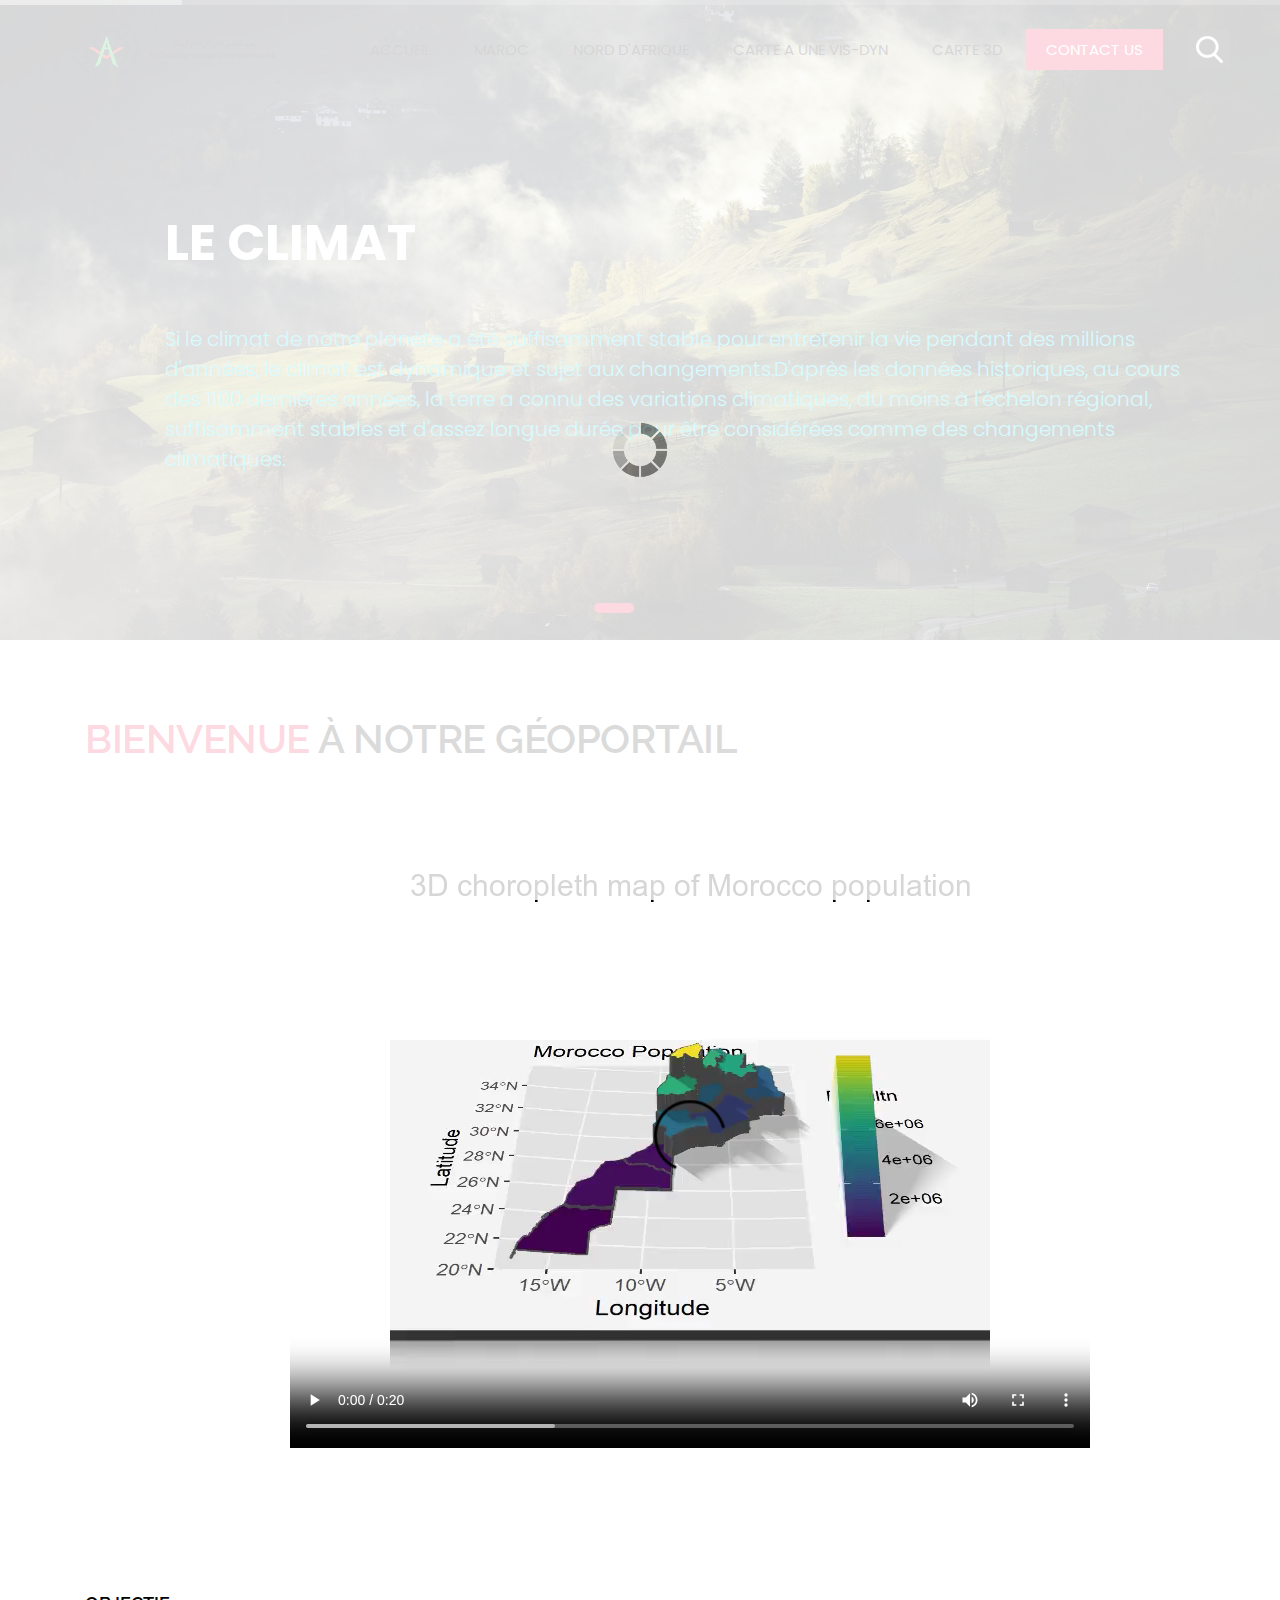
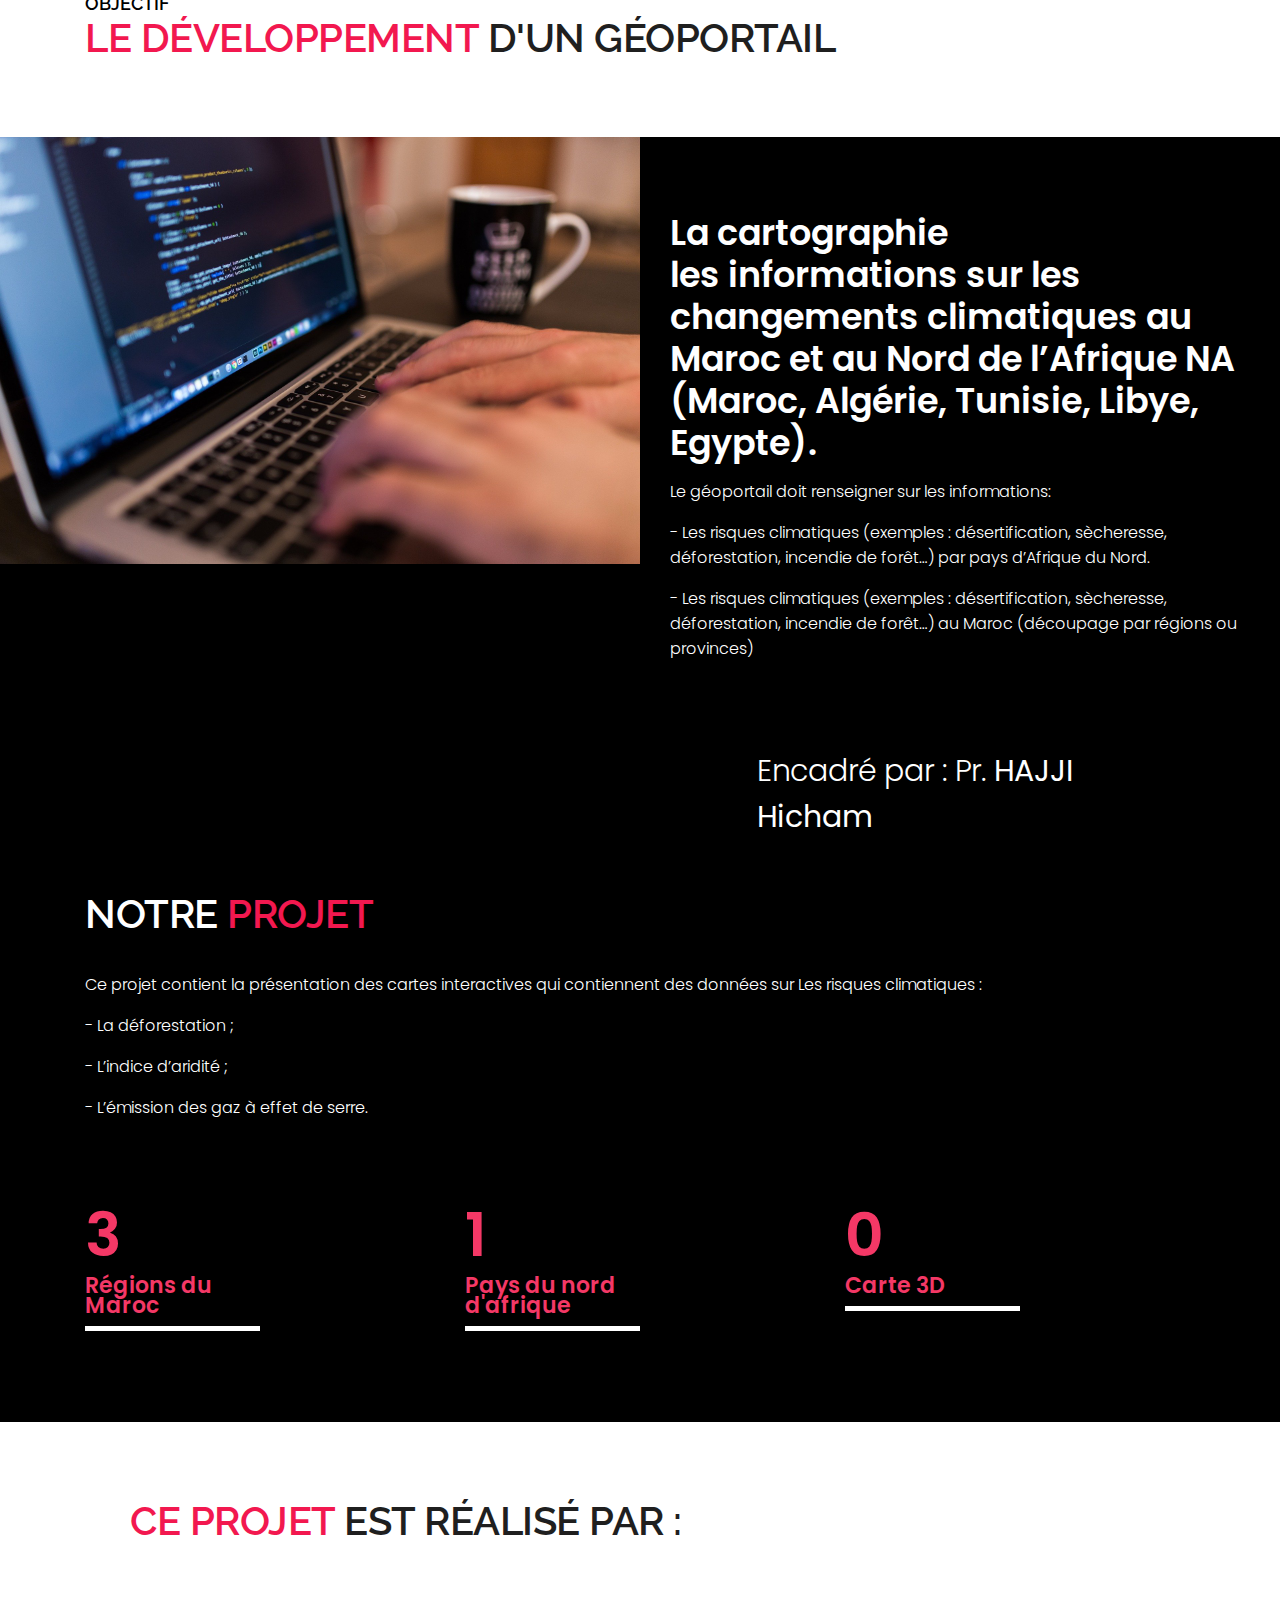
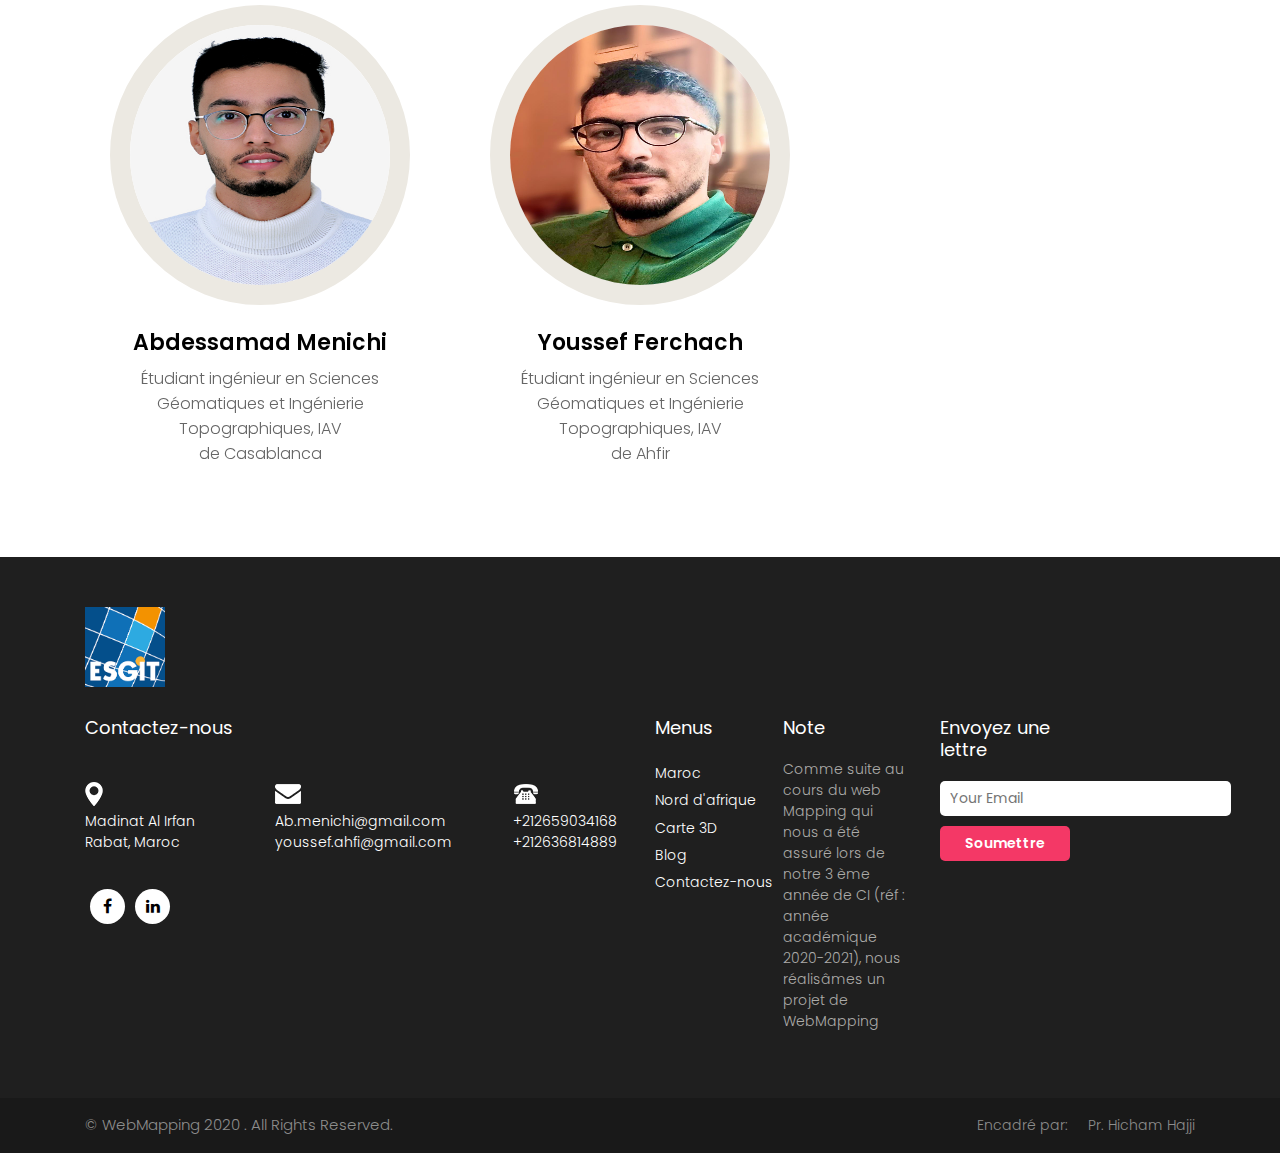
==== commit 70858389: "Add files via upload" ====
--- a/index.html
+++ b/index.html
@@ -120,7 +120,32 @@
         </div>
     </div>
     <!-- End Banner -->
+    <!-- video-->
+    <div class="section layout_padding">
+        <div class="container">
+            <div class="row">
+                <div class="col-md-12">
+                    <div class="full">
+                        <div class="heading_main text_align_left">
+						   
+						   <div class="right">
+						    
+                            <h2><span class="theme_color">Bienvenue</span> à notre géoportail</h2>
+						  </div>	
+                        </div>
+                    </div>
+                </div>
+            </div>
+        </div>
+    </div>
     
+    <div  style="height: 950px;width: 700px;margin: 0 auto;margin-bottom: -280px;margin-top: 10px;">
+        
+        <video  controls autoplay  width="800px" height="600">
+    <source src="video.mp4" type="video/mp4"/>
+    </video>
+    </div>
+    <!-- End-video-->
 	<!-- section -->
     <div class="section layout_padding">
         <div class="container">
@@ -182,28 +207,32 @@
             </div>
 			<div class="row margin-top_30">
                 <div class="col-lg-12 margin-top_30 white_fonts">
-                    <p style="margin-top: -15%;">Ce projet contient la présentation des cartes interactives qui contiennent des données de ??????, ??????</p>
+                    <p style="margin-top: -15%;">Ce projet contient la présentation des cartes interactives qui contiennent des données sur Les risques climatiques :</p>
+                       <p>-	La déforestation ;</p> 
+                    <p>-	L’indice d’aridité ;</p>
+                    <p> -	L’émission des gaz à effet de serre.</p>
+                        
                 </div>
             </div>
 			<div class="row margin-top_30 counter_section">
 			   <div class="col-sm-12 col-md-4">
 	        <div class="counter margin-top_30">
       
-      <h2 class="timer count-title count-number " data-to="12" data-speed="3000"; style="margin-top: -40%;"></h2>
+      <h2 class="timer count-title count-number " data-to="12" data-speed="3000"></h2>
        <p class="count-text">Régions du Maroc</p>
     </div>
 	        </div>
               <div class="col-sm-12 col-md-4">
                <div class="counter margin-top_30">
       
-      <h2 class="timer count-title count-number" data-to="5" data-speed="3000"; style="margin-top: -40%;"></h2>
+      <h2 class="timer count-title count-number" data-to="5" data-speed="3000"></h2>
       <p class="count-text">Pays du nord d'afrique</p>
     </div>
               </div>
               <div class="col-sm-12 col-md-4">
                   <div class="counter margin-top_30">
      
-      <h2 class="timer count-title count-number" data-to="1" data-speed="3000"; style="margin-top: -40%;"></h2>
+      <h2 class="timer count-title count-number" data-to="1" data-speed="3000"></h2>
       <p class="count-text">Carte    3D</p>
       
     </div></div>
